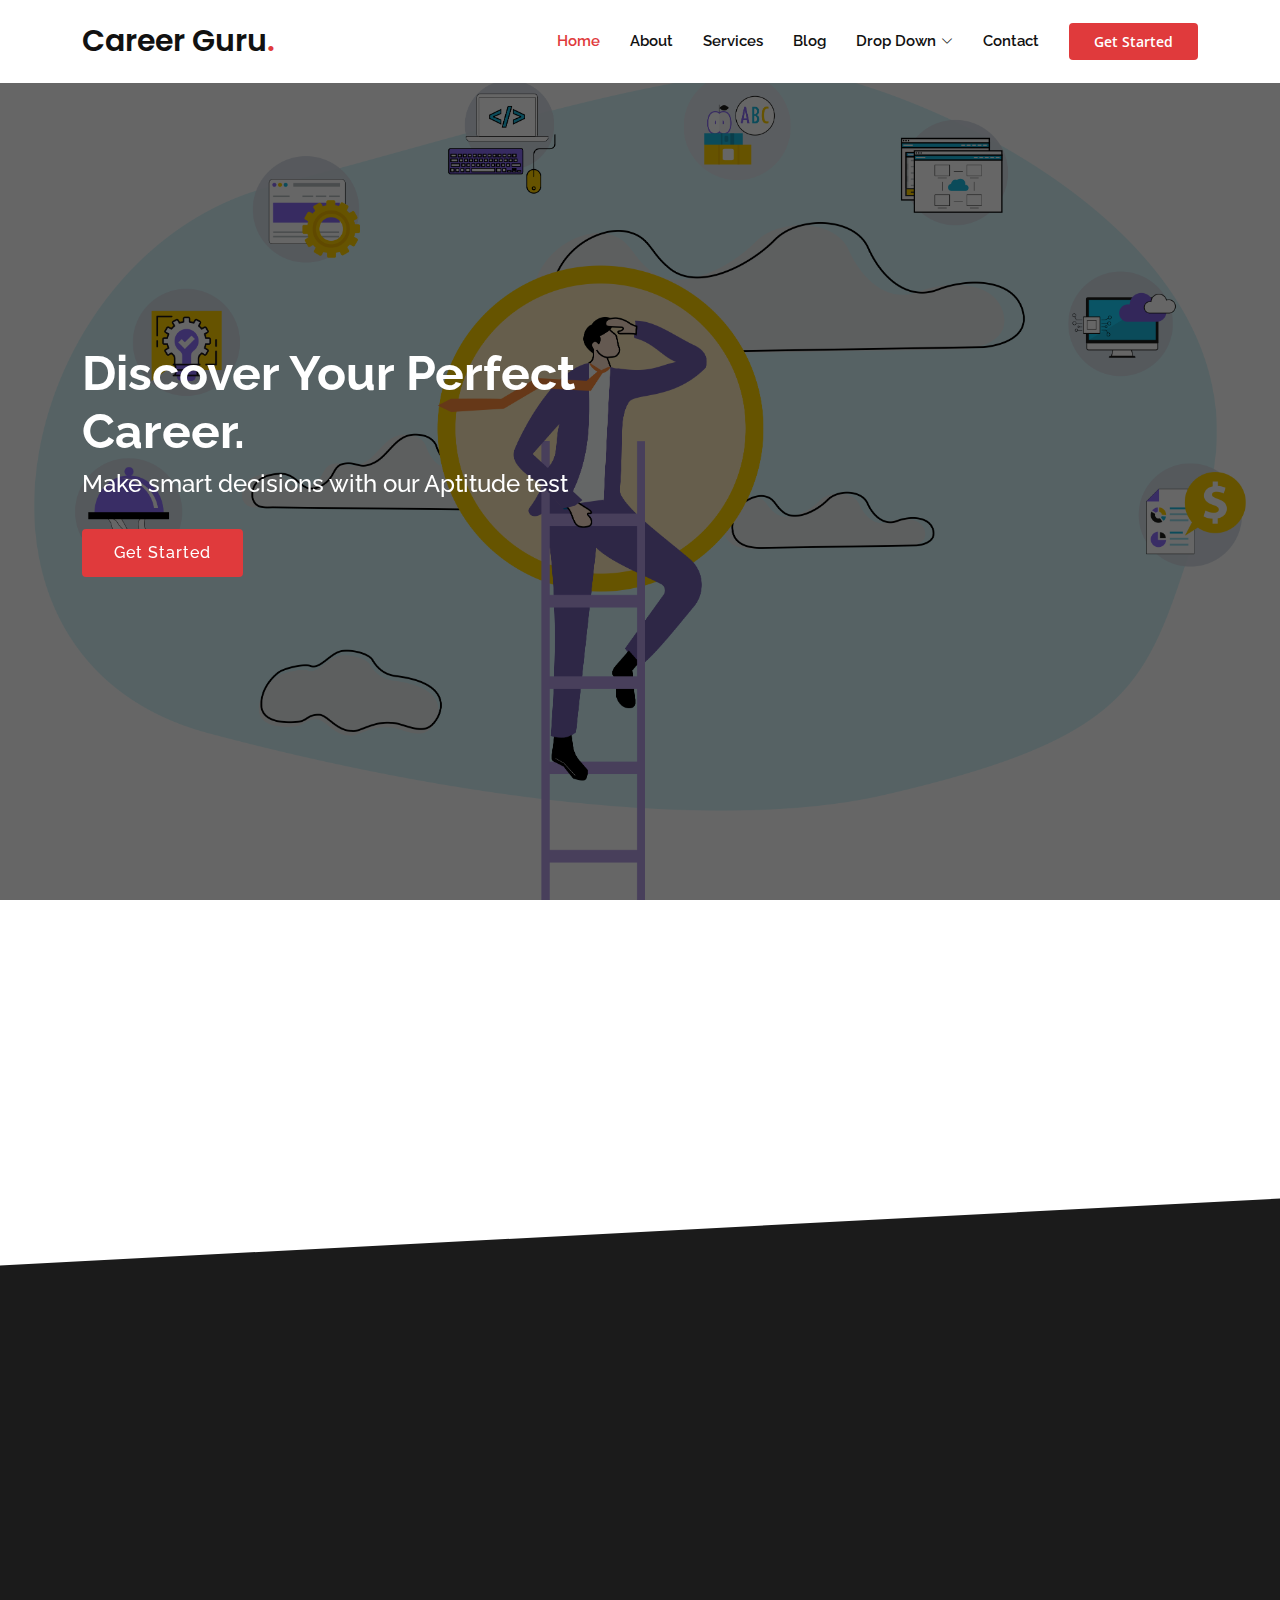
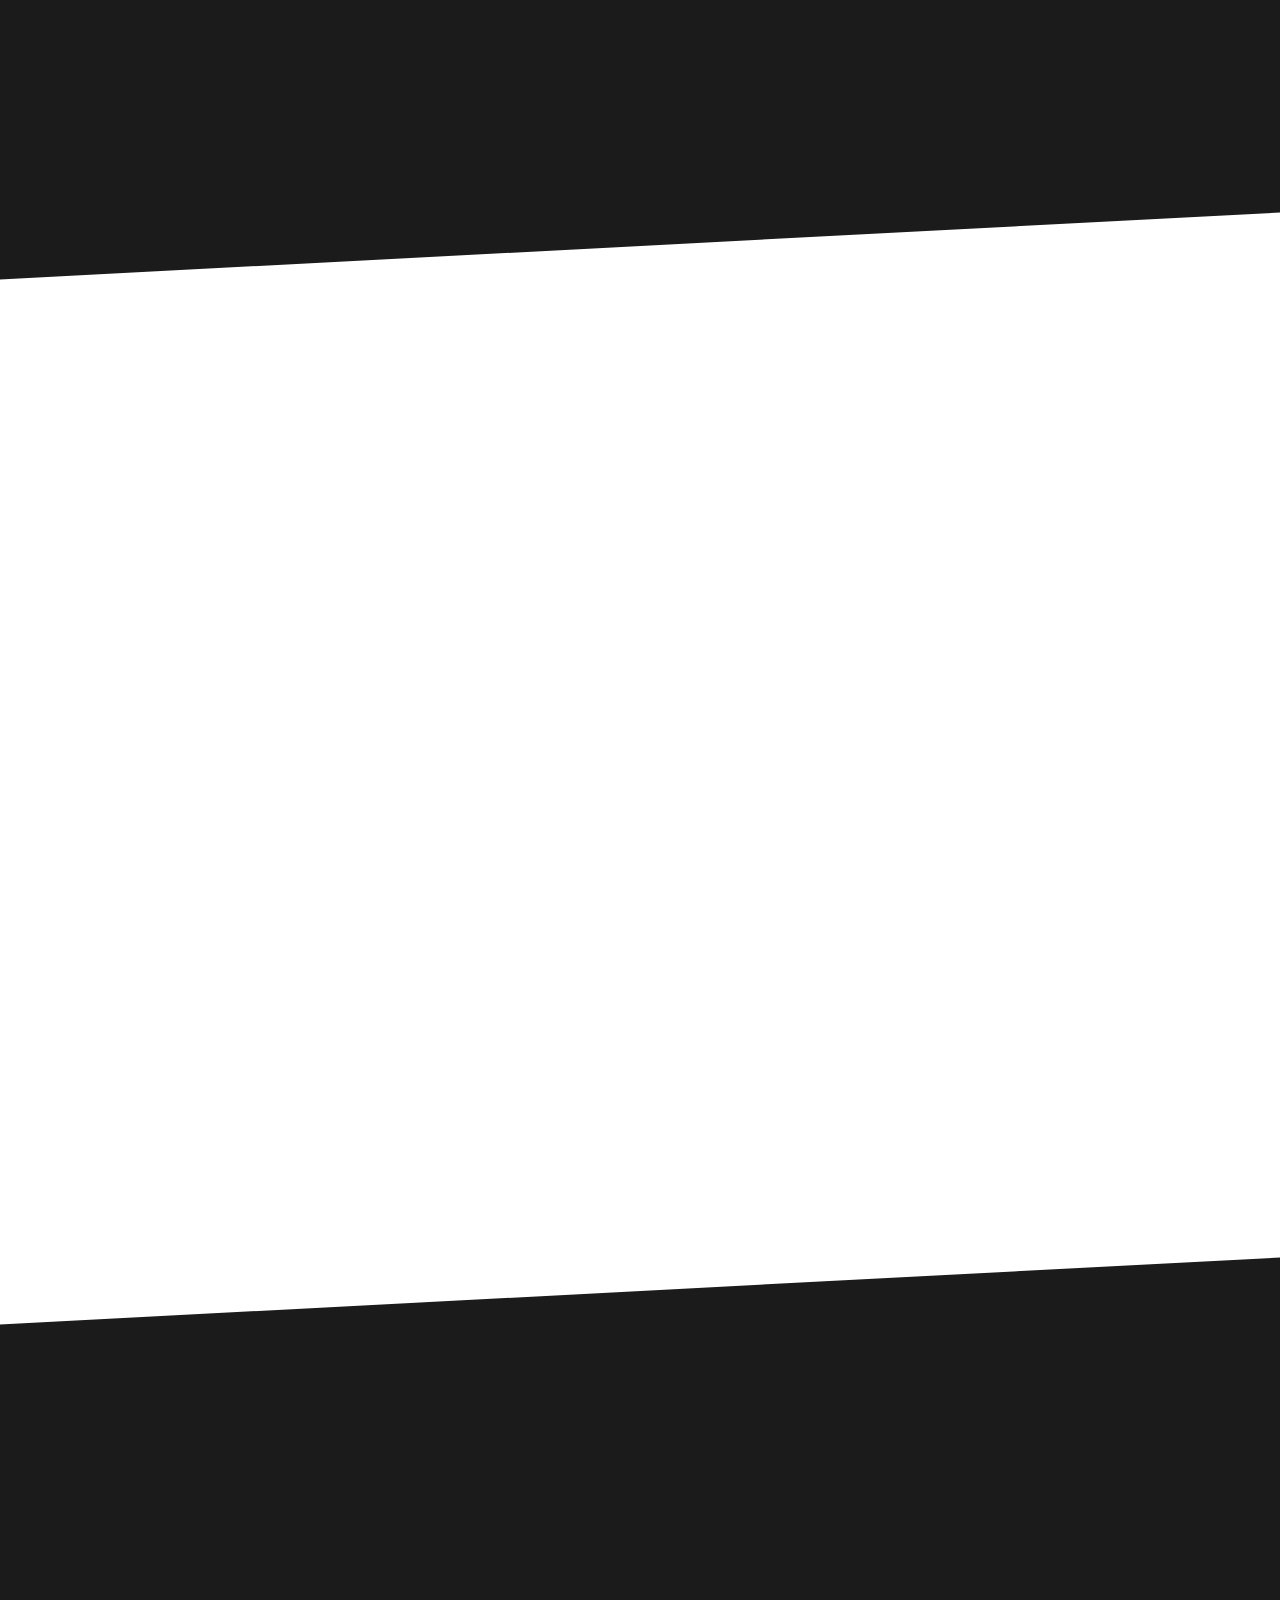
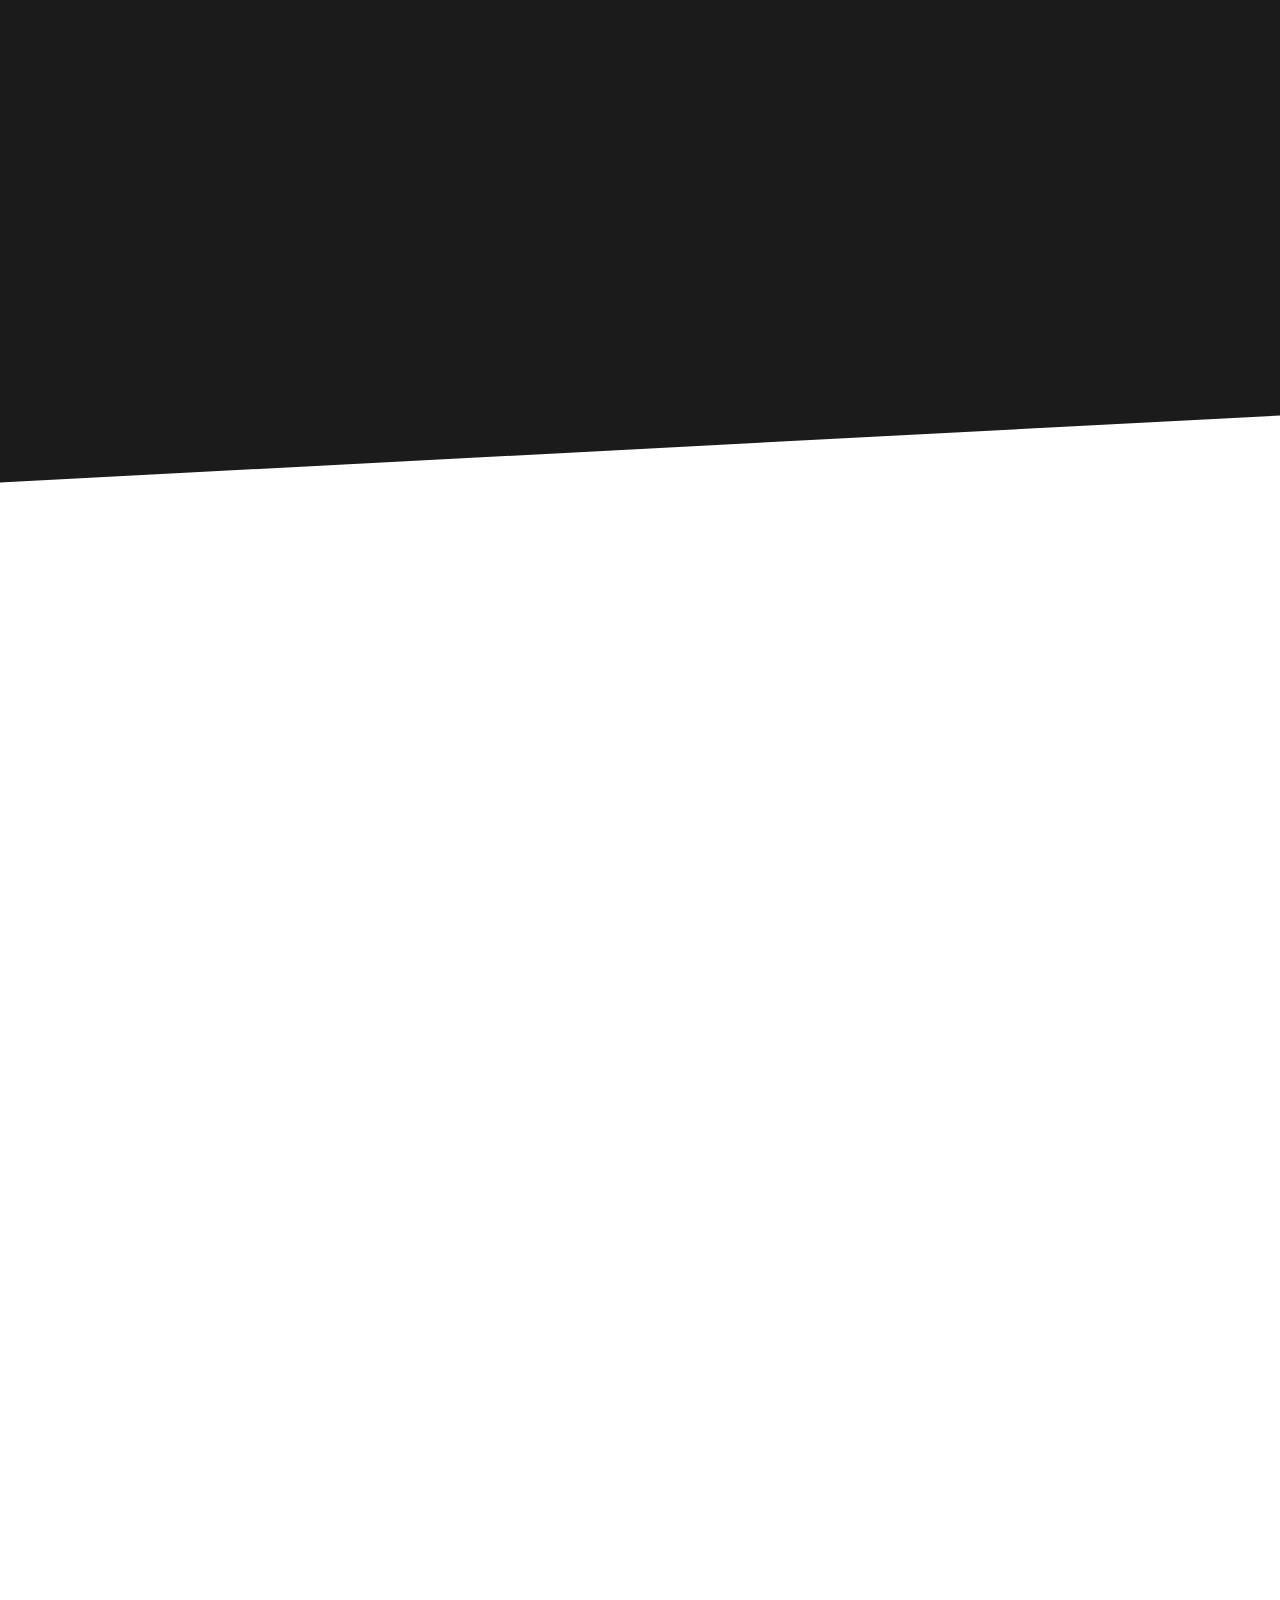
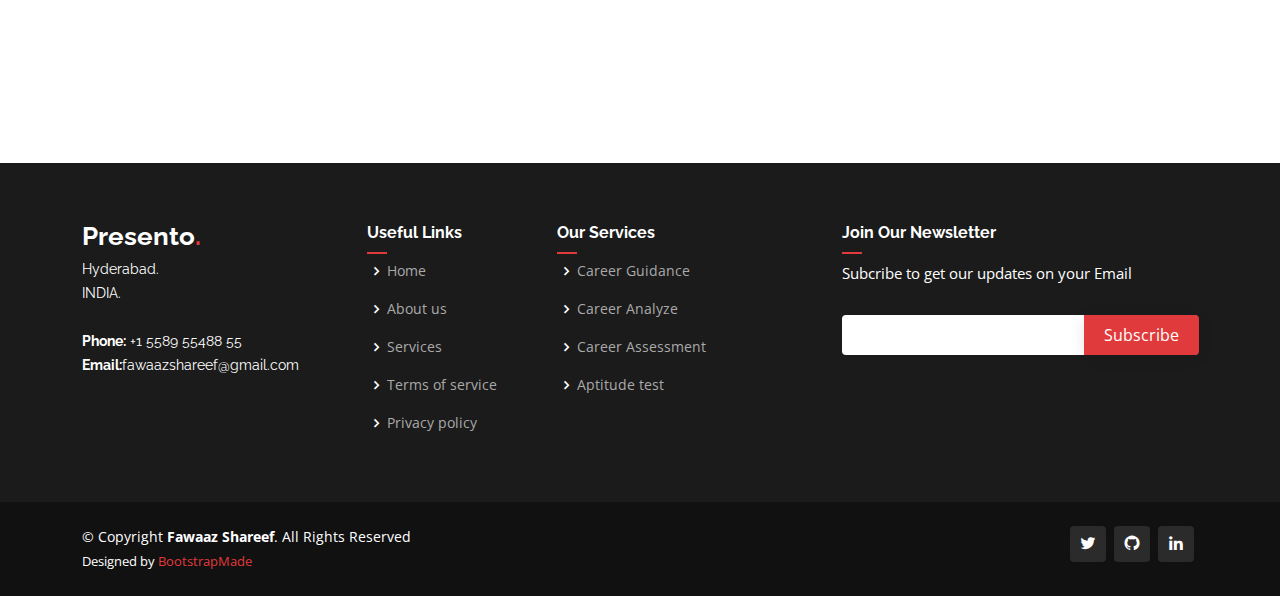
==== index.html @ 798ed916 "ADSAD" ====
<!DOCTYPE html>
<html lang="en">
  <head>
    <meta charset="utf-8" />
    <meta content="width=device-width, initial-scale=1.0" name="viewport" />

    <title>Career Guidance - Fawaaz</title>
    <meta content="" name="description" />
    <meta content="" name="keywords" />

    <!-- Favicons -->
    <link href="assets/img/favicon.png" rel="icon" />
    <link href="assets/img/apple-touch-icon.png" rel="apple-touch-icon" />

    <!-- Google Fonts -->
    <link
      href="https://fonts.googleapis.com/css?family=Open+Sans:300,300i,400,400i,600,600i,700,700i|Raleway:300,300i,400,400i,500,500i,600,600i,700,700i|Poppins:300,300i,400,400i,500,500i,600,600i,700,700i"
      rel="stylesheet"
    />

    <!-- Vendor CSS Files -->
    <link href="assets/vendor/aos/aos.css" rel="stylesheet" />
    <link
      href="assets/vendor/bootstrap/css/bootstrap.min.css"
      rel="stylesheet"
    />
    <link
      href="assets/vendor/bootstrap-icons/bootstrap-icons.css"
      rel="stylesheet"
    />
    <link href="assets/vendor/boxicons/css/boxicons.min.css" rel="stylesheet" />
    <link
      href="assets/vendor/glightbox/css/glightbox.min.css"
      rel="stylesheet"
    />
    <link href="assets/vendor/remixicon/remixicon.css" rel="stylesheet" />
    <link href="assets/vendor/swiper/swiper-bundle.min.css" rel="stylesheet" />

    <!-- Template Main CSS File -->
    <link href="assets/css/style.css" rel="stylesheet" />

    <!-- =======================================================
  * Template Name: Presento
  * Updated: Mar 10 2023 with Bootstrap v5.2.3
  * Template URL: https://bootstrapmade.com/presento-bootstrap-corporate-template/
  * Author: BootstrapMade.com
  * License: https://bootstrapmade.com/license/
  ======================================================== -->
  </head>

  <body>
    <!-- ======= Header ======= -->
    <header id="header" class="fixed-top d-flex align-items-center">
      <div class="container d-flex align-items-center">
        <h1 class="logo me-auto">
          <a href="index.html">Career Guru<span>.</span></a>
        </h1>
        <!-- Uncomment below if you prefer to use an image logo -->
        <!-- <a href="index.html" class="logo me-auto"><img src="assets/img/logo.png" alt=""></a> -->

        <nav id="navbar" class="navbar order-last order-lg-0">
          <ul>
            <li><a class="nav-link scrollto active" href="#hero">Home</a></li>
            <li><a class="nav-link scrollto" href="#about">About</a></li>
            <li><a class="nav-link scrollto" href="#services">Services</a></li>
            <li><a href="blog.html">Blog</a></li>
            <li class="dropdown">
              <a href="#"
                ><span>Drop Down</span> <i class="bi bi-chevron-down"></i
              ></a>
              <ul>
                <li><a href="#">Drop Down 1</a></li>
                <li class="dropdown">
                  <a href="#"
                    ><span>Deep Drop Down</span>
                    <i class="bi bi-chevron-right"></i
                  ></a>
                  <ul>
                    <li><a href="#">Deep Drop Down 1</a></li>
                    <li><a href="#">Deep Drop Down 2</a></li>
                    <li><a href="#">Deep Drop Down 3</a></li>
                    <li><a href="#">Deep Drop Down 4</a></li>
                    <li><a href="#">Deep Drop Down 5</a></li>
                  </ul>
                </li>
                <li><a href="#">Drop Down 2</a></li>
                <li><a href="#">Drop Down 3</a></li>
                <li><a href="#">Drop Down 4</a></li>
              </ul>
            </li>
            <li><a class="nav-link scrollto" href="#contact">Contact</a></li>
          </ul>
          <i class="bi bi-list mobile-nav-toggle"></i>
        </nav>
        <!-- .navbar -->

        <a href="#about" class="get-started-btn scrollto">Get Started</a>
      </div>
    </header>
    <!-- End Header -->

    <!-- ======= Hero Section ======= -->
    <section id="hero" class="d-flex align-items-center">
      <div class="container" data-aos="zoom-out" data-aos-delay="100">
        <div class="row">
          <div class="col-xl-6">
            <h1>Discover Your Perfect Career.</h1>
            <h2>Make smart decisions with our Aptitude test</h2>

            <a href="#about" class="btn-get-started scrollto">Get Started</a>
          </div>
        </div>
      </div>
    </section>
    <!-- End Hero -->

    <main id="main">
      <!-- ======= Clients Section ======= -->
      <section id="clients" class="clients">
        <div class="container" data-aos="zoom-in">
          <div class="clients-slider swiper">
            <div class="swiper-wrapper align-items-center">
              <div class="swiper-slide">
                <img
                  src="assets/img/clients/client-1.png"
                  class="img-fluid"
                  alt=""
                />
              </div>
              <div class="swiper-slide">
                <img
                  src="assets/img/clients/client-2.png"
                  class="img-fluid"
                  alt=""
                />
              </div>
              <div class="swiper-slide">
                <img
                  src="assets/img/clients/client-3.png"
                  class="img-fluid"
                  alt=""
                />
              </div>
              <div class="swiper-slide">
                <img
                  src="assets/img/clients/client-4.png"
                  class="img-fluid"
                  alt=""
                />
              </div>
              <div class="swiper-slide">
                <img
                  src="assets/img/clients/client-5.png"
                  class="img-fluid"
                  alt=""
                />
              </div>
              <div class="swiper-slide">
                <img
                  src="assets/img/clients/client-6.png"
                  class="img-fluid"
                  alt=""
                />
              </div>
              <div class="swiper-slide">
                <img
                  src="assets/img/clients/client-7.png"
                  class="img-fluid"
                  alt=""
                />
              </div>
              <div class="swiper-slide">
                <img
                  src="assets/img/clients/client-8.png"
                  class="img-fluid"
                  alt=""
                />
              </div>
            </div>
            <div class="swiper-pagination"></div>
          </div>
        </div>
      </section>
      <!-- End Clients Section -->

      <!-- ======= About Section ======= -->
      <section id="about" class="about section-bg">
        <div class="container" data-aos="fade-up">
          <div class="row no-gutters">
            <div class="content col-xl-5 d-flex align-items-stretch">
              <div class="content">
                <h3>What Is Career Guidance?</h3>
                <p>
                  Career Guidance takes the benefits of career assessments and
                  career counselling to the next level. It is the process where
                  a career guide helps you on your path to career success. Being
                  successful in a career takes extensive efforts,your career
                  development efforts can find the right direction, Such
                  extensive support can definitely help you go a long way in
                  your career!
                </p>
                <a href="#" class="about-btn"
                  ><span>About us</span> <i class="bx bx-chevron-right"></i
                ></a>
              </div>
            </div>
            <div class="col-xl-7 d-flex align-items-stretch">
              <div class="icon-boxes d-flex flex-column justify-content-center">
                <div class="row">
                  <div
                    class="col-md-6 icon-box"
                    data-aos="fade-up"
                    data-aos-delay="100"
                  >
                    <i class="bx bx-notepad"></i>
                    <h4>Aptitude Test</h4>
                    <p>
                      Enable students to identify their best-fit career with our
                      world-class career assessment and personalised guidance
                    </p>
                  </div>
                  <div
                    class="col-md-6 icon-box"
                    data-aos="fade-up"
                    data-aos-delay="200"
                  >
                    <i class="bx bxs-school"></i>
                    <h4>Dream college</h4>
                    <p>
                      Pave student’s way to their dream college with our
                      end-to-end college application guidance, scholarship drive
                      and corporate internship program.
                    </p>
                  </div>
                  <div
                    class="col-md-6 icon-box"
                    data-aos="fade-up"
                    data-aos-delay="300"
                  >
                    <i class="bx bx-rocket"></i>
                    <h4>Revolutionary</h4>
                    <p>
                      assessment platform and technology driven career guidance
                      solutions for educators to boost their career guidance &
                      counselling practice
                    </p>
                  </div>
                  <div
                    class="col-md-6 icon-box"
                    data-aos="fade-up"
                    data-aos-delay="400"
                  >
                    <i class="bx bx-map-alt"></i>
                    <h4>Road map</h4>
                    <p>
                      Enable schools in creating a career guidance ecosystem in
                      sync with the vision of New Education Policy
                    </p>
                  </div>
                </div>
              </div>
              <!-- End .content-->
            </div>
          </div>
        </div>
      </section>
      <!-- End About Section -->

      <!-- ======= Counts Section ======= -->
      <section id="counts" class="counts">
        <div class="container" data-aos="fade-up">
          <div class="row">
            <div class="col-lg-3 col-md-6">
              <div class="count-box">
                <i class="bi bi-emoji-smile"></i>
                <span
                  data-purecounter-start="0"
                  data-purecounter-end="2300"
                  data-purecounter-duration="10"
                  class="purecounter"
                ></span>
                <p>Students Impacted</p>
              </div>
            </div>

            <div class="col-lg-3 col-md-6 mt-5 mt-md-0">
              <div class="count-box">
                <i class='bx bxs-user-check'></i>
                <span
                  data-purecounter-start="0"
                  data-purecounter-end="400"
                  data-purecounter-duration="1"
                  class="purecounter"
                ></span>
                <p>Students Certified</p>
              </div>
            </div>

            <div class="col-lg-3 col-md-6 mt-5 mt-lg-0">
              <div class="count-box">
                <i class="bx bxs-school"></i>
                <span
                  data-purecounter-start="0"
                  data-purecounter-end="34"
                  data-purecounter-duration="1"
                  class="purecounter"
                ></span>
                <p>Partner Schools</p>
              </div>
            </div>

            <div class="col-lg-3 col-md-6 mt-5 mt-lg-0">
              <div class="count-box">
                <i class='bx bxs-graduation' ></i>
                <span
                  data-purecounter-start="0"
                  data-purecounter-end="28"
                  data-purecounter-duration="1"
                  class="purecounter"
                ></span>
                <p>University Partners</p>
              </div>
            </div>
          </div>
        </div>
      </section>
      <!-- End Counts Section -->

      <!-- ======= Tabs Section ======= -->
      <section id="tabs" class="tabs">
        <div class="container" data-aos="fade-up">
          <ul class="nav nav-tabs row d-flex">
            <li class="nav-item col-3">
              <a
                class="nav-link active show"
                data-bs-toggle="tab"
                data-bs-target="#tab-1"
              >
              <i class='bx bx-spreadsheet'></i>
                <h4 class="d-none d-lg-block">Advanced Assessment & Best-Fit Matches</h4>
              </a>
            </li>
            <li class="nav-item col-3">
              <a class="nav-link" data-bs-toggle="tab" data-bs-target="#tab-2">
                <i class='bx bx-support' ></i>
                <h4 class="d-none d-lg-block">Extensive Support & Resources</h4>
              </a>
            </li>
            <li class="nav-item col-3">
              <a class="nav-link" data-bs-toggle="tab" data-bs-target="#tab-3">
                <i class='bx bx-expand' ></i>
                <h4 class="d-none d-lg-block">Personalised Guidance from Experts</h4>
              </a>
            </li>
            <li class="nav-item col-3">
              <a class="nav-link" data-bs-toggle="tab" data-bs-target="#tab-4">
                <i class='bx bx-sitemap' ></i>
                <h4 class="d-none d-lg-block">Career Roadmap Planner</h4>
              </a>
            </li>
          </ul>

          <div class="tab-content">
            <div class="tab-pane active show" id="tab-1">
              <div class="row">
                <div
                  class="col-lg-6 order-2 order-lg-1 mt-3 mt-lg-0"
                  data-aos="fade-up"
                  data-aos-delay="100"
                >
                  <h3>
                    Career assessment: Orientation Style,
                     Interest, Personality, Aptitude.
                  
                    Get your best-fit career recommendations based <br>
                     on 56 evaluation parameters
                    </h3>
                </div>
                <div
                  class="col-lg-6 order-1 order-lg-2 text-center"
                  data-aos="fade-up"
                  data-aos-delay="200"
                >
                  <img src="assets/img/tabs-1.jpg" alt="" class="img-fluid" />
                </div>
              </div>
            </div>
            <div class="tab-pane" id="tab-2">
              <div class="row">
                <div class="col-lg-6 order-2 order-lg-1 mt-3 mt-lg-0">
                  <h3>
                    Exhaustive career library with details like work description, career path, colleges and pros & cons

                    Expert-written articles, webinars and vlogs on all things career - trends, inspiration and guidance
                    
                    Career e-guides, entrance exam calendars, resume preparation and regular updates
                  </h3>
                </div>
                <div class="col-lg-6 order-1 order-lg-2 text-center">
                  <img src="assets/img/tabs-2.jpg" alt="" class="img-fluid" />
                </div>
              </div>
            </div>
            <div class="tab-pane" id="tab-3">
              <div class="row">
                <div class="col-lg-6 order-2 order-lg-1 mt-3 mt-lg-0">
                  <h3>
                  Plan your career, stream subject combinations, course, college and more through expert guidance
                  All our career coaches are International Certified Career Coaches who have mentored over 2.5 million student
                  Make the right choice with personalised career counselling and all-round support for all your queries
                  </h3>
                  
                </div>
                <div class="col-lg-6 order-1 order-lg-2 text-center">
                  <img src="assets/img/tabs-3.jpg" alt="" class="img-fluid" />
                </div>
              </div>
            </div>
            <div class="tab-pane" id="tab-4">
              <div class="row">
                <div class="col-lg-6 order-2 order-lg-1 mt-3 mt-lg-0">
                  <h3>
                    Compare and shortlist from thousands of colleges for your target and back-up careers
                    Learn about scholarships and entrance exams for colleges and get real time alerts
                    Plan a comprehensive roadmap to your dream career with guidance from our career coaches
                  </h3>
                </div>
                <div class="col-lg-6 order-1 order-lg-2 text-center">
                  <img src="assets/img/tabs-4.jpg" alt="" class="img-fluid" />
                </div>
              </div>
            </div>
          </div>
        </div>
      </section>
      <!-- End Tabs Section -->

      <!-- ======= Services Section ======= -->
      <section id="services" class="services section-bg">
        <div class="container" data-aos="fade-up">
          <div class="section-title">
            <h2>Services</h2>
            <p>
                Personalised Expert Services & support for all students in Career Guidance process
            </p>
          </div>

          <div class="row">
            <div class="col-md-6">
              <div class="icon-box" data-aos="fade-up" data-aos-delay="100">
                <i class="bi bi-briefcase"></i>
                <h4><a href="#">Career Guru</a></h4>
                <p>
                  Career Guru is the most-advanced website for online career assessment, career guidance India, designed for school students and graduates.
                   Get your career into safe hands with Career Guru, today!
                </p>
              </div>
            </div>
            <div class="col-md-6 mt-4 mt-md-0">
              <div class="icon-box" data-aos="fade-up" data-aos-delay="200">
                <i class='bx bx-analyse' ></i>
                <h4><a href="#">Career Analyze</a></h4>
                <p>
                  The Career Test is a questionnaire that matches your interests, 
                  ambitions, background, personality, and workplace preferences with probable occupations.
              </div>
            </div>
            <div class="col-md-6 mt-4 mt-md-0">
              <div class="icon-box" data-aos="fade-up" data-aos-delay="300">
                <i class='bx bx-line-chart' ></i>
                <h4><a href="#">Career Guidance</a></h4>
                <p>
                  Career Guidance is the process of giving advice, support for selecting the right stream after class 10th, and the right career after 12th and graduation.
                   Career confusion and indecision can affect you at any stage of your career, 
                   thus it is important to get the right support to resolve it and plan ahead. 
                </p>
              </div>
            </div>
            <div class="col-md-6 mt-4 mt-md-0">
              <div class="icon-box" data-aos="fade-up" data-aos-delay="400">
                <i class='bx bx-pie-chart-alt-2'></i>
                <h4><a href="#">Career Assessments</a></h4>
                <p>
                  A Career Assessment is a test designed to understand where your unique set of strengths, 
                 aptitudes and skills lie, in order to recommend the right careers for you.
                </p>
              </div>
            </div>
            <div class="col-md-6 mt-4 mt-md-0">
              </div>
            </div>
            <div class="col-md-6 mt-4 mt-md-0">
              </div>
            </div>
          </div>
        </div>
      </section>
      <!-- End Services Section -->

      <!-- ======= Testimonials Section ======= -->
      <section id="testimonials" class="testimonials">
        <div class="container" data-aos="fade-up">
          <div class="section-title">
            <h2>Success Stories</h2>
          </div>

          <div
            class="testimonials-slider swiper"
            data-aos="fade-up"
            data-aos-delay="100"
          >
            <div class="swiper-wrapper">
              <div class="swiper-slide">
                <div class="testimonial-wrap">
                  <div class="testimonial-item">
                    <img
                      src="assets/img/testimonials/testimonials-1.jpg"
                      class="testimonial-img"
                      alt=""
                    />
                    <h3>Rahul</h3>
                    <h4>Student</h4>
                    <p>
                      <i class="bx bxs-quote-alt-left quote-icon-left"></i>
                      All the things the assessment told me
                       about myself and my interests were so true.
                      <i class="bx bxs-quote-alt-right quote-icon-right"></i>
                    </p>
                  </div>
                </div>
              </div>
              <!-- End testimonial item -->

              <div class="swiper-slide">
                <div class="testimonial-wrap">
                  <div class="testimonial-item">
                    <img
                      src="assets/img/testimonials/testimonials-2.jpg"
                      class="testimonial-img"
                      alt=""
                    />
                    <h3>Sara </h3>
                    <h4>Designer</h4>
                    <p>
                      <i class="bx bxs-quote-alt-left quote-icon-left"></i>
                       Career Guru provided a mentored framework for my son's
                       ambitions to achieve and succeed.
                      <i class="bx bxs-quote-alt-right quote-icon-right"></i>
                    </p>
                  </div>
                </div>
              </div>
              <!-- End testimonial item -->

              <div class="swiper-slide">
                <div class="testimonial-wrap">
                  <div class="testimonial-item">
                    <img
                      src="assets/img/testimonials/testimonials-3.jpg"
                      class="testimonial-img"
                      alt=""
                    />
                    <h3>Anita</h3>
                    <h4>Store Owner</h4>
                    <p>
                      <i class="bx bxs-quote-alt-left quote-icon-left"></i>
                      Signing up for Career Guru, and meeting and interacting with 
                      their experienced team was one of the decisions I made.
                      <i class="bx bxs-quote-alt-right quote-icon-right"></i>
                    </p>
                  </div>
                </div>
              </div>
              <!-- End testimonial item -->

              <div class="swiper-slide">
                <div class="testimonial-wrap">
                  <div class="testimonial-item">
                    <img
                      src="assets/img/testimonials/testimonials-4.jpg"
                      class="testimonial-img"
                      alt=""
                    />
                    <h3>Aryan</h3>
                    <h4>Freelancer</h4>
                    <p>
                      <i class="bx bxs-quote-alt-left quote-icon-left"></i>
                      All the things the assessment told me about myself
                       and my interests were so true
                      <i class="bx bxs-quote-alt-right quote-icon-right"></i>
                    </p>
                  </div>
                </div>
              </div>
              <!-- End testimonial item -->

              <div class="swiper-slide">
                <div class="testimonial-wrap">
                  <div class="testimonial-item">
                    <img
                      src="assets/img/testimonials/testimonials-5.jpg"
                      class="testimonial-img"
                      alt=""
                    />
                    <h3>John Larson</h3>
                    <h4>Entrepreneur</h4>
                    <p>
                      <i class="bx bxs-quote-alt-left quote-icon-left"></i>
                      John overcame her inhibitions and biases to
                       choose the stream best aligned to his career goals.
                      <i class="bx bxs-quote-alt-right quote-icon-right"></i>
                    </p>
                  </div>
                </div>
              </div>
              <!-- End testimonial item -->
            </div>
            <div class="swiper-pagination"></div>
          </div>
        </div>
      </section>
      <!-- End Testimonials Section -->

      <!-- ======= Contact Section ======= -->
      <section id="contact" class="contact">
        <div class="container" data-aos="fade-up">
          <div class="section-title">
            <h2>Contact us
            </h2>
            <p>
            </p>
          </div>

          <div class="row" data-aos="fade-up" data-aos-delay="100">
            <div class="col-lg-6">
              <div class="row">
                <div class="col-md-12">
                  <div class="info-box">
                    <i class="bx bx-map"></i>
                    <h3>Our Address</h3>
                    <p>Hyderabad, India</p>
                  </div>
                </div>
                <div class="col-md-6">
                  <div class="info-box mt-4">
                    <i class="bx bx-envelope"></i>
                    <h3>Email Us</h3>
                    <p>fawaazshareef@gmail.com</p>
                  </div>
                </div>
                <div class="col-md-6">
                  <div class="info-box mt-4">
                    <i class="bx bx-phone-call"></i>
                    <h3>Call Us</h3>
                    <p>+1 5589 55488 55<br />+1 6678 254445 41</p>
                  </div>
                </div>
              </div>
            </div>

            <div class="col-lg-6">
              <form
                action="forms/contact.php"
                method="post"
                role="form"
                class="php-email-form"
              >
                <div class="row">
                  <div class="col form-group">
                    <input
                      type="text"
                      name="name"
                      class="form-control"
                      id="name"
                      placeholder="Your Name"
                      required
                    />
                  </div>
                  <div class="col form-group">
                    <input
                      type="email"
                      class="form-control"
                      name="email"
                      id="email"
                      placeholder="Your Email"
                      required
                    />
                  </div>
                </div>
                <div class="form-group">
                  <input
                    type="text"
                    class="form-control"
                    name="subject"
                    id="subject"
                    placeholder="Subject"
                    required
                  />
                </div>
                <div class="form-group">
                  <textarea
                    class="form-control"
                    name="message"
                    rows="5"
                    placeholder="Message"
                    required
                  ></textarea>
                </div>
                <div class="my-3">
                  <div class="loading">Loading</div>
                  <div class="error-message"></div>
                  <div class="sent-message">
                    Your message has been sent. Thank you!
                  </div>
                </div>
                <div class="text-center">
                  <button type="submit">Send Message</button>
                </div>
              </form>
            </div>
          </div>
        </div>
      </section>
      <!-- End Contact Section -->
    </main>
    <!-- End #main -->

    <!-- ======= Footer ======= -->
    <footer id="footer">
      <div class="footer-top">
        <div class="container">
          <div class="row">
            <div class="col-lg-3 col-md-6 footer-contact">
              <h3>Presento<span>.</span></h3>
              <p>
                Hyderabad.<br />
                INDIA.<br /><br />
                <strong>Phone:</strong> +1 5589 55488 55<br />
                <strong>Email:</strong>fawaazshareef@gmail.com<br />
              </p>
            </div>

            <div class="col-lg-2 col-md-6 footer-links">
              <h4>Useful Links</h4>
              <ul>
                <li>
                  <i class="bx bx-chevron-right"></i> <a href="#">Home</a>
                </li>
                <li>
                  <i class="bx bx-chevron-right"></i> <a href="#">About us</a>
                </li>
                <li>
                  <i class="bx bx-chevron-right"></i> <a href="#">Services</a>
                </li>
                <li>
                  <i class="bx bx-chevron-right"></i>
                  <a href="#">Terms of service</a>
                </li>
                <li>
                  <i class="bx bx-chevron-right"></i>
                  <a href="#">Privacy policy</a>
                </li>
              </ul>
            </div>

            <div class="col-lg-3 col-md-6 footer-links">
              <h4>Our Services</h4>
              <ul>
                <li>
                  <i class="bx bx-chevron-right"></i> <a href="#">Career Guidance</a>
                </li>
                <li>
                  <i class="bx bx-chevron-right"></i>
                  <a href="#">Career Analyze</a>
                </li>
                <li>
                  <i class="bx bx-chevron-right"></i>
                  <a href="#">Career Assessment</a>
                </li>
                <li>
                  <i class="bx bx-chevron-right"></i>
                  <a href="#">Aptitude test</a>
                </li>
              </ul>
            </div>

            <div class="col-lg-4 col-md-6 footer-newsletter">
              <h4>Join Our Newsletter</h4>
              <p>
               Subcribe to get our updates on your Email
              </p>
              <form action="" method="post">
                <input type="email" name="email" /><input
                  type="submit"
                  value="Subscribe"
                />
              </form>
            </div>
          </div>
        </div>
      </div>

      <div class="container d-md-flex py-4">
        <div class="me-md-auto text-center text-md-start">
          <div class="copyright">
            &copy; Copyright <strong><span>Fawaaz Shareef</span></strong
            >. All Rights Reserved
          </div>
          <div class="credits">
            <!-- All the links in the footer should remain intact. -->
            <!-- You can delete the links only if you purchased the pro version. -->
            <!-- Licensing information: https://bootstrapmade.com/license/ -->
            <!-- Purchase the pro version with working PHP/AJAX contact form: https://bootstrapmade.com/presento-bootstrap-corporate-template/ -->
            Designed by <a href="https://bootstrapmade.com/">BootstrapMade</a>
          </div>
        </div>
        <div class="social-links text-center text-md-end pt-3 pt-md-0">
          <a href="https://twitter.com/Fawaaz_shareef7" class="twitter"><i class="bx bxl-twitter"></i></a>
          <a href="https://github.com/Fawaaz7" class=""><i class="bx bxl-github"></i></a>
          <a href="https://www.linkedin.com/in/fawaaz-shareef-8097831bb/" class="linkedin"><i class="bx bxl-linkedin"></i></a>
        </div>
      </div>
    </footer>
    <!-- End Footer -->

    <a
      href="#"
      class="back-to-top d-flex align-items-center justify-content-center"
      ><i class="bi bi-arrow-up-short"></i
    ></a>

    <!-- Vendor JS Files -->
    <script src="assets/vendor/purecounter/purecounter_vanilla.js"></script>
    <script src="assets/vendor/aos/aos.js"></script>
    <script src="assets/vendor/bootstrap/js/bootstrap.bundle.min.js"></script>
    <script src="assets/vendor/glightbox/js/glightbox.min.js"></script>
    <script src="assets/vendor/isotope-layout/isotope.pkgd.min.js"></script>
    <script src="assets/vendor/swiper/swiper-bundle.min.js"></script>
    <script src="assets/vendor/php-email-form/validate.js"></script>

    <!-- Template Main JS File -->
    <script src="assets/js/main.js"></script>
  </body>
</html>
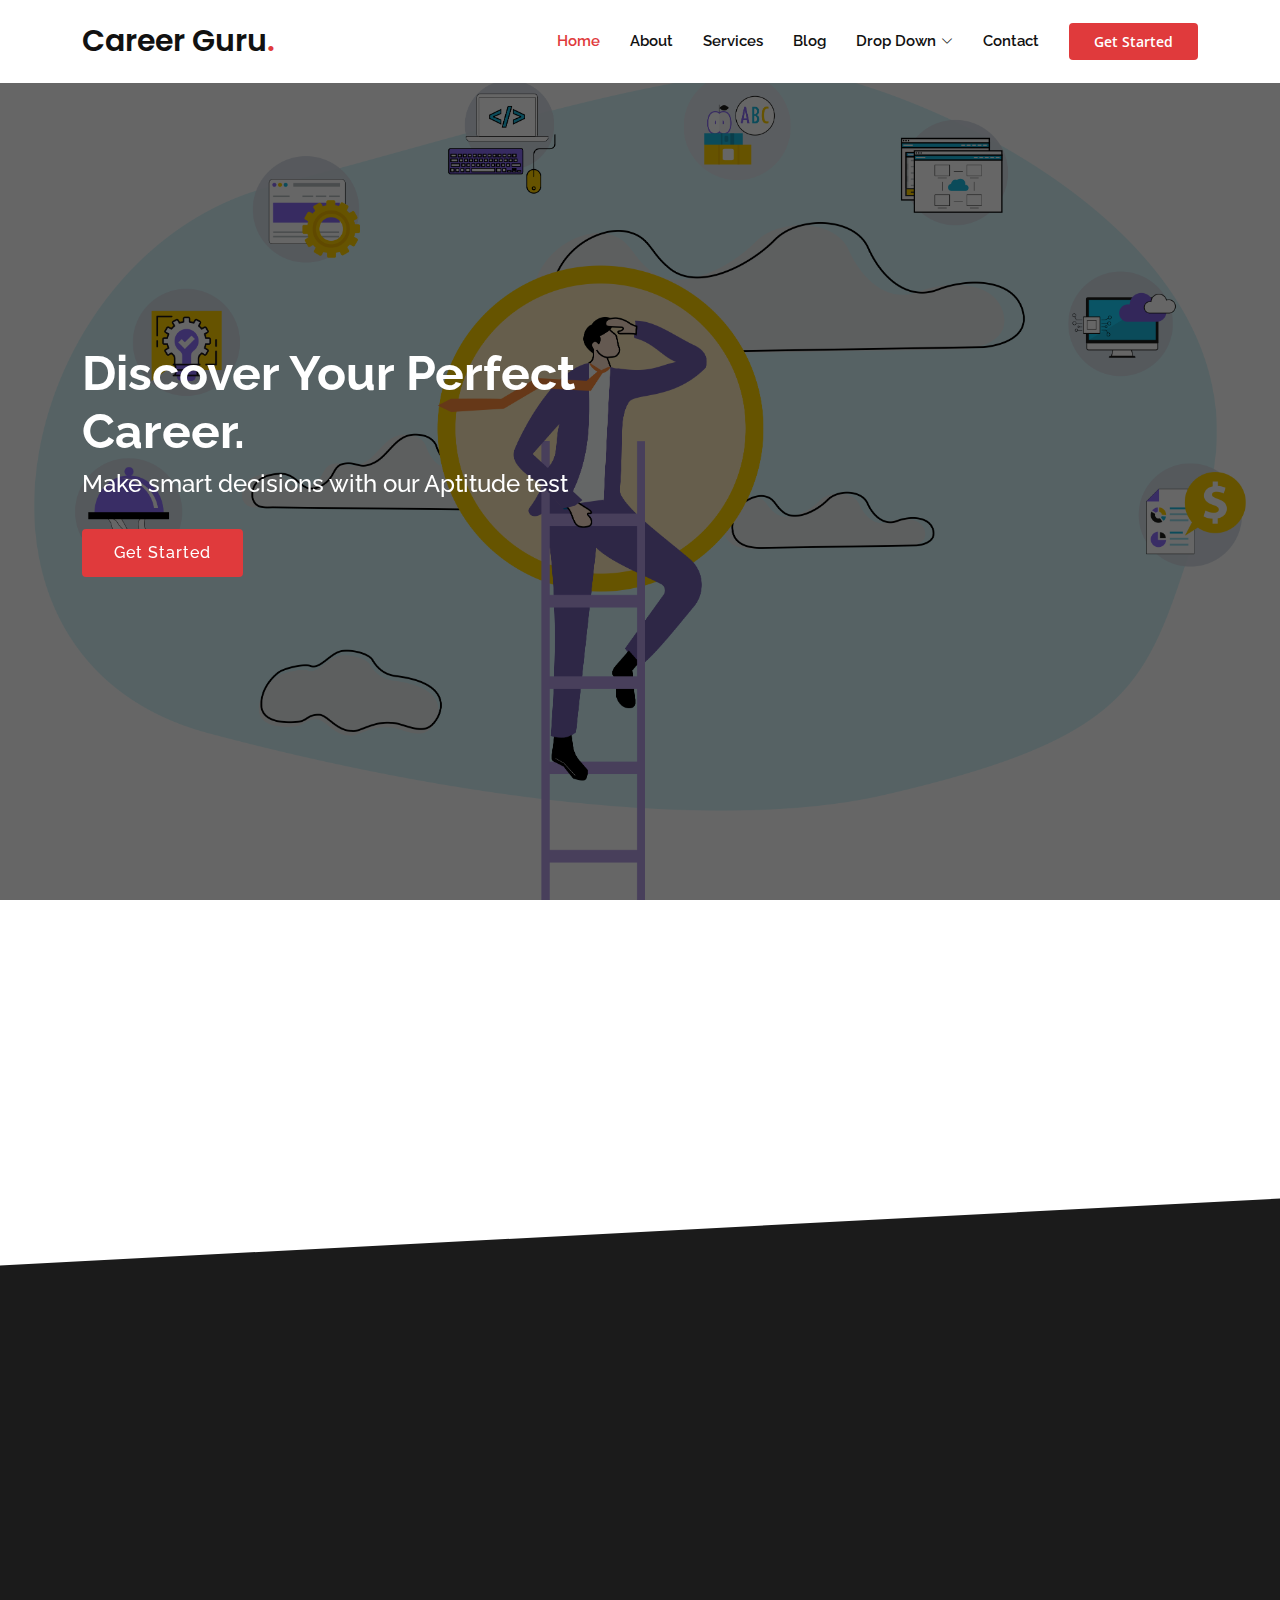
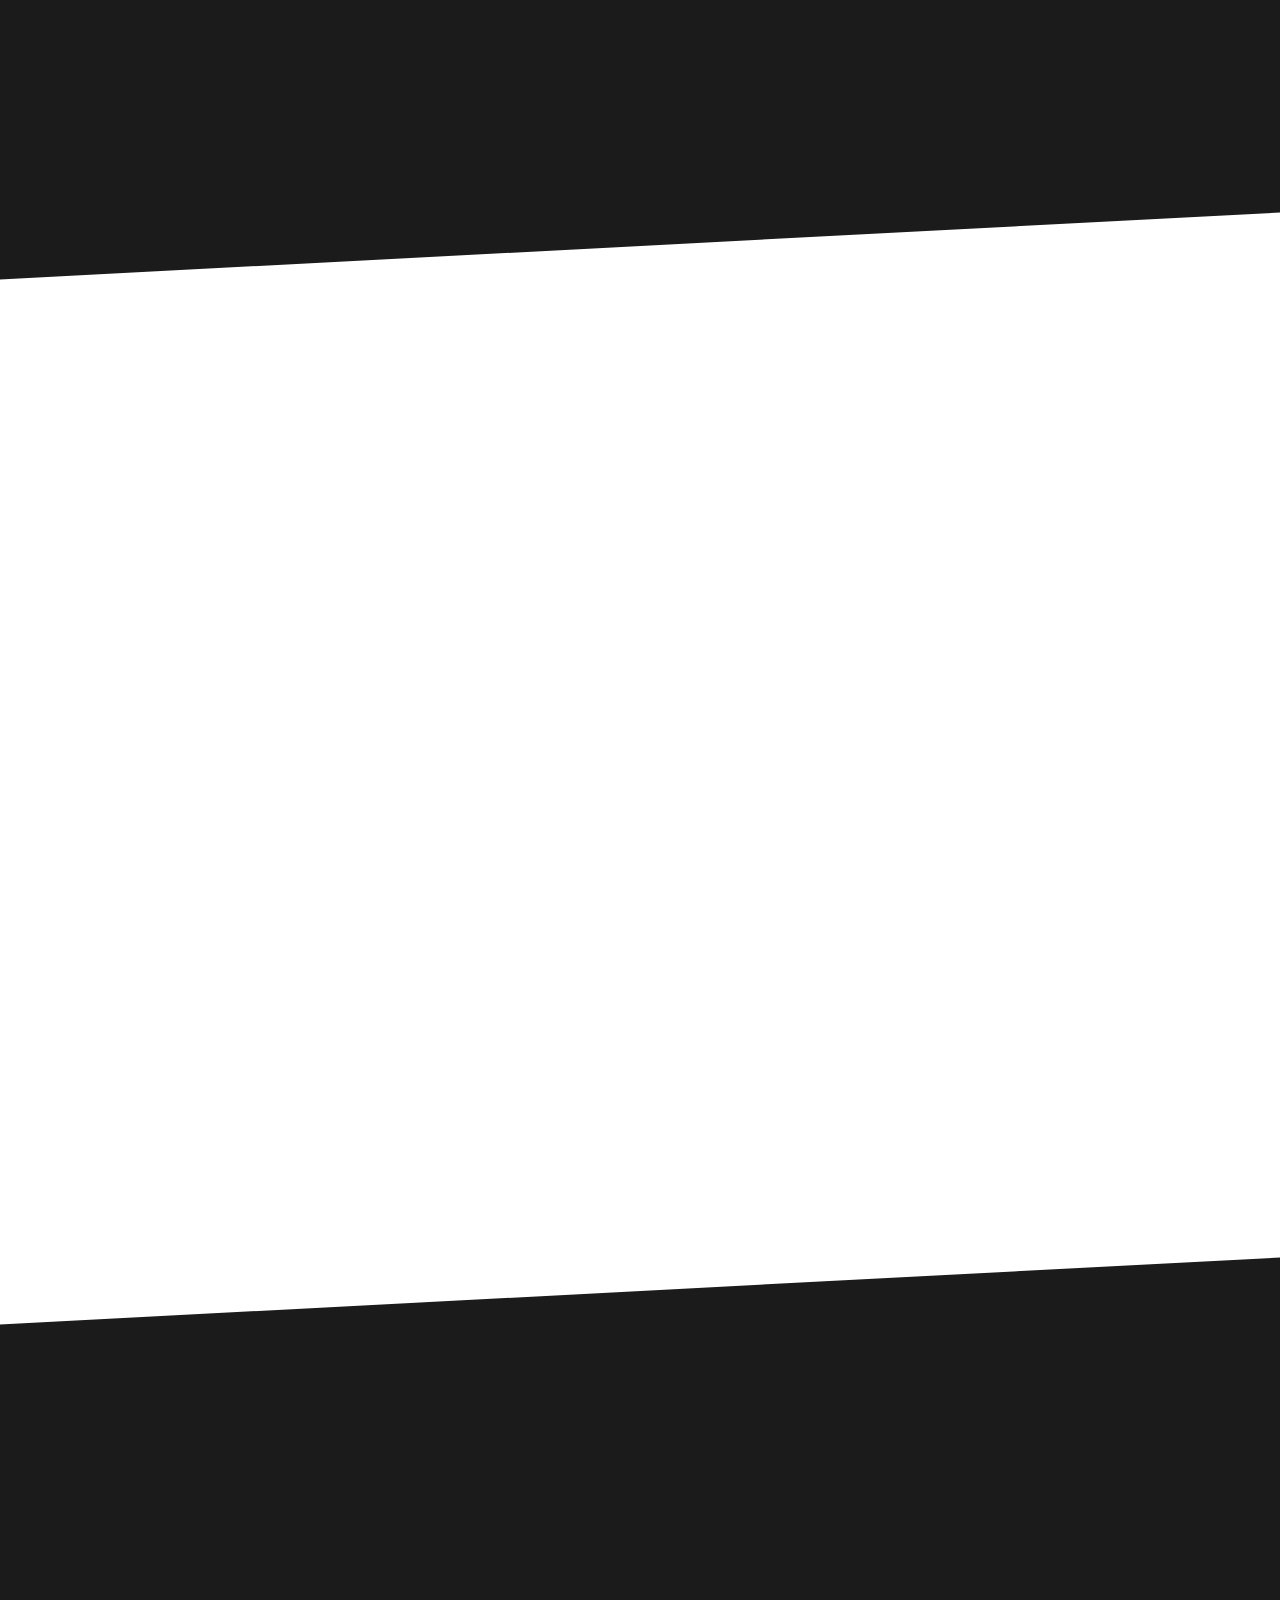
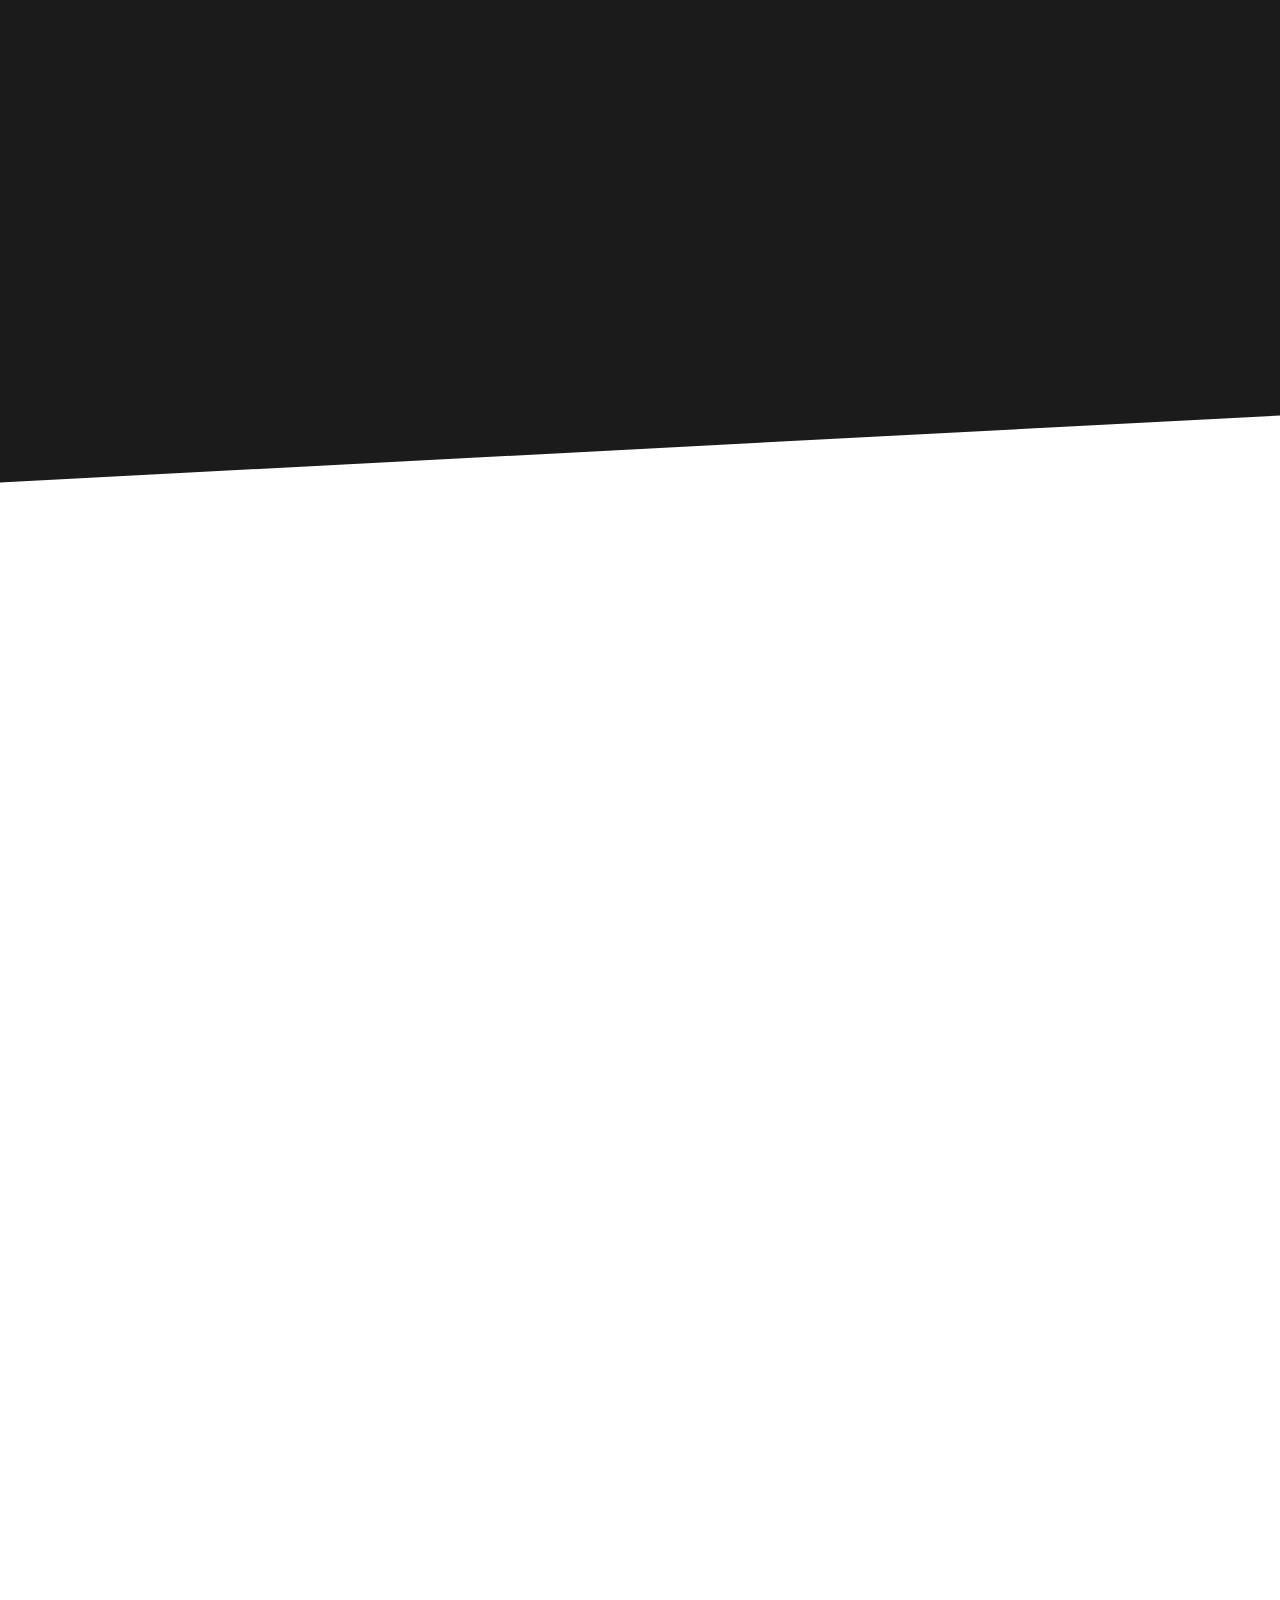
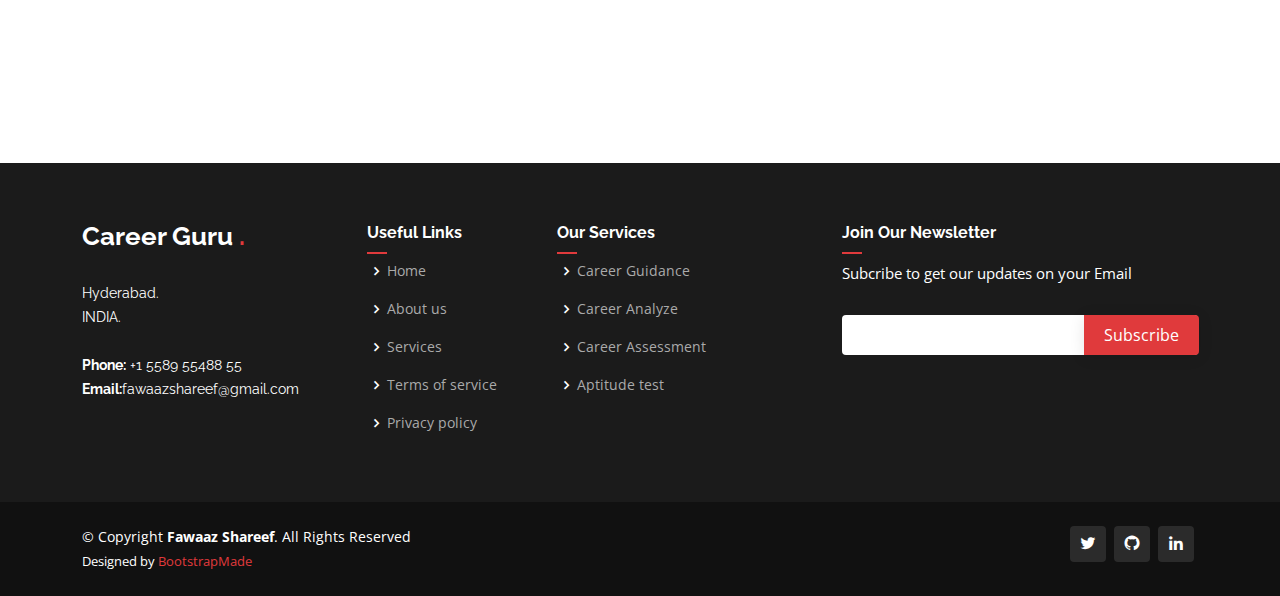
==== commit f0764b51: "DASD" ====
--- a/index.html
+++ b/index.html
@@ -731,8 +731,9 @@
         <div class="container">
           <div class="row">
             <div class="col-lg-3 col-md-6 footer-contact">
-              <h3>Presento<span>.</span></h3>
+              <h3>Career Guru <span>.</span></h3>
               <p>
+                <br>
                 Hyderabad.<br />
                 INDIA.<br /><br />
                 <strong>Phone:</strong> +1 5589 55488 55<br />
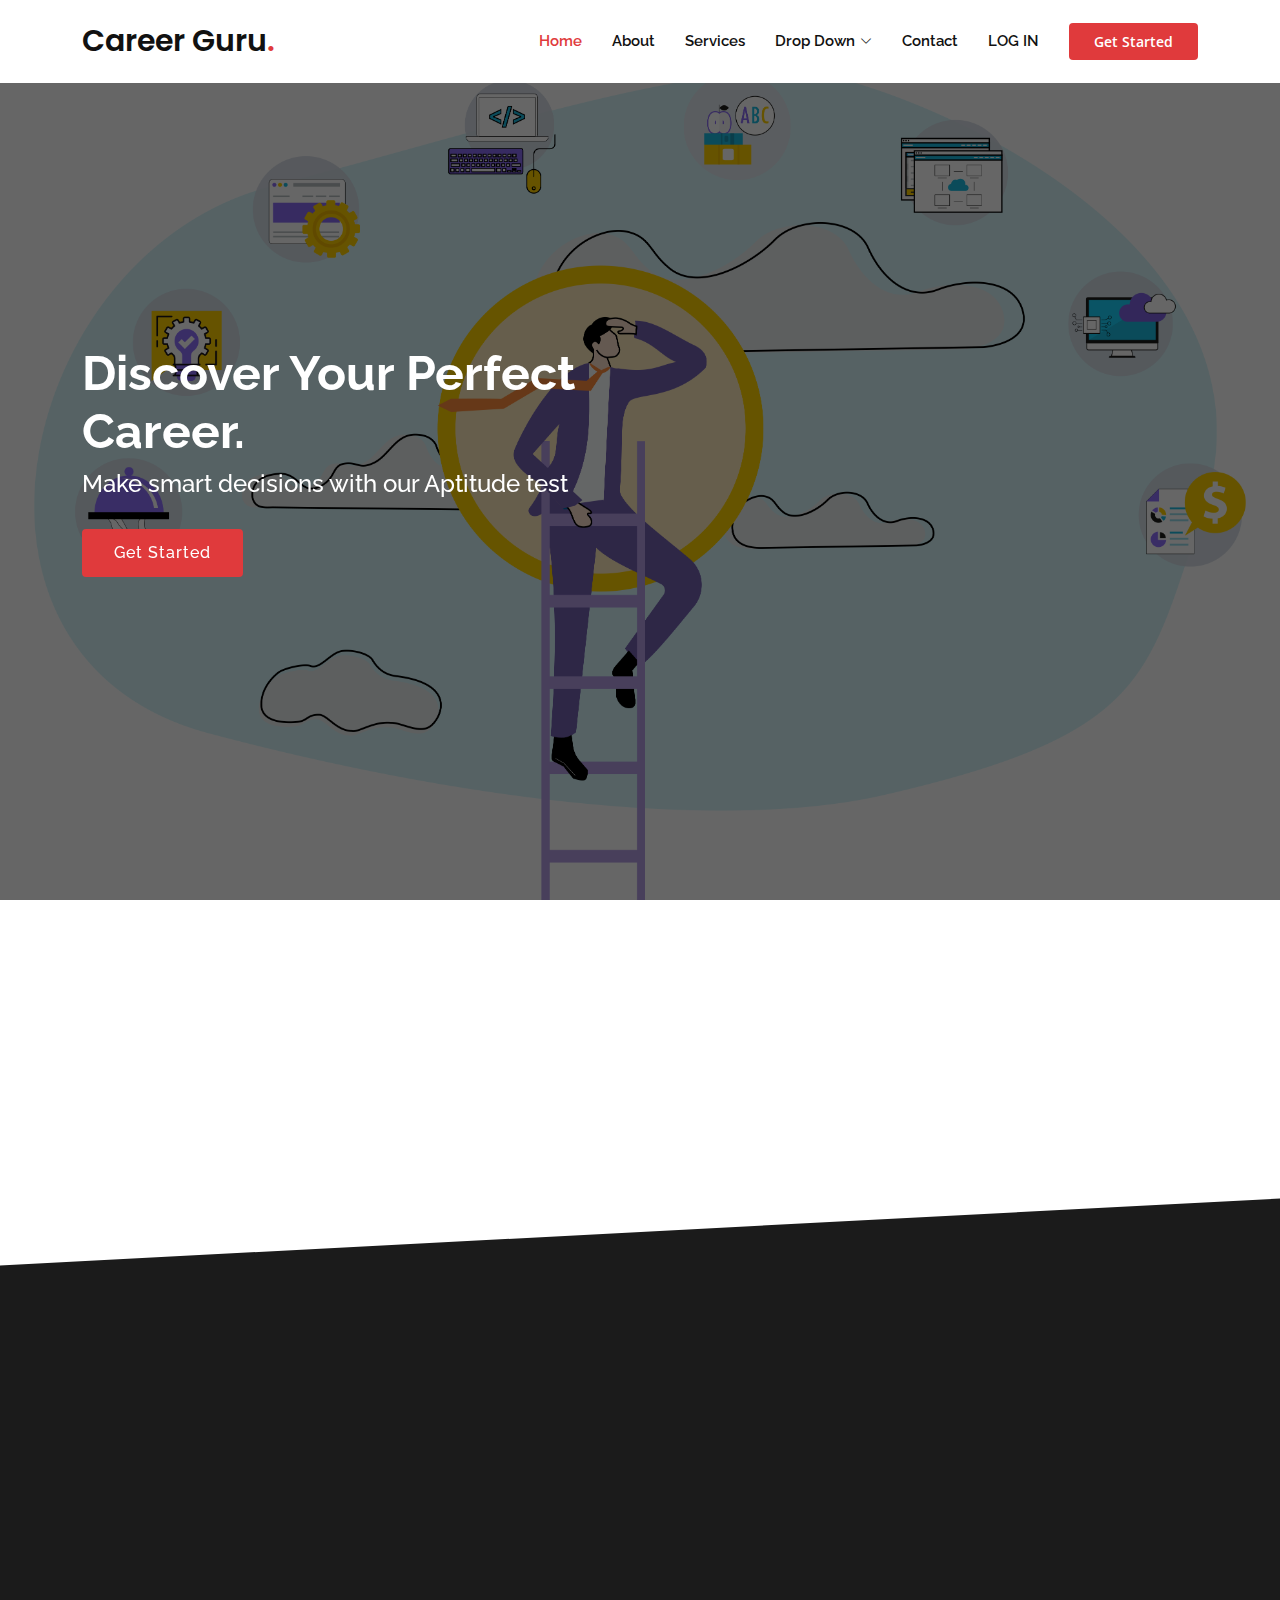
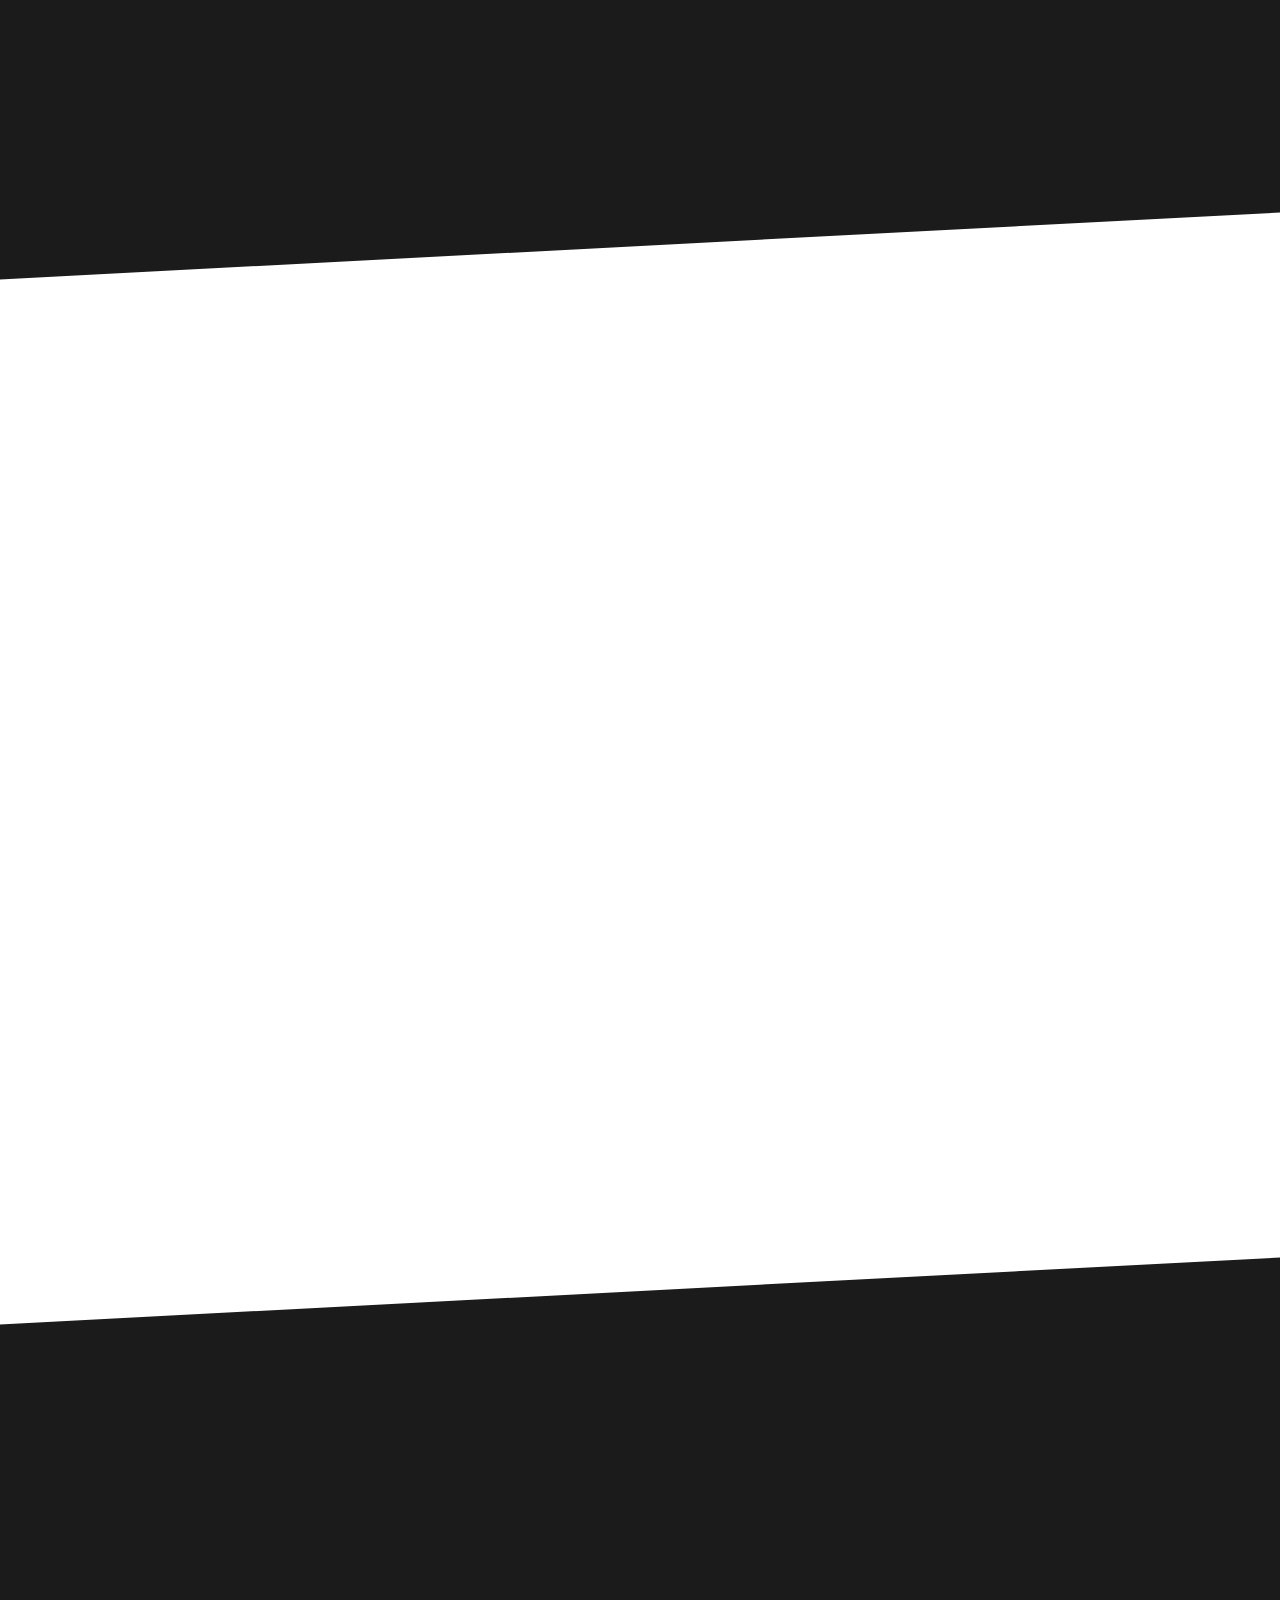
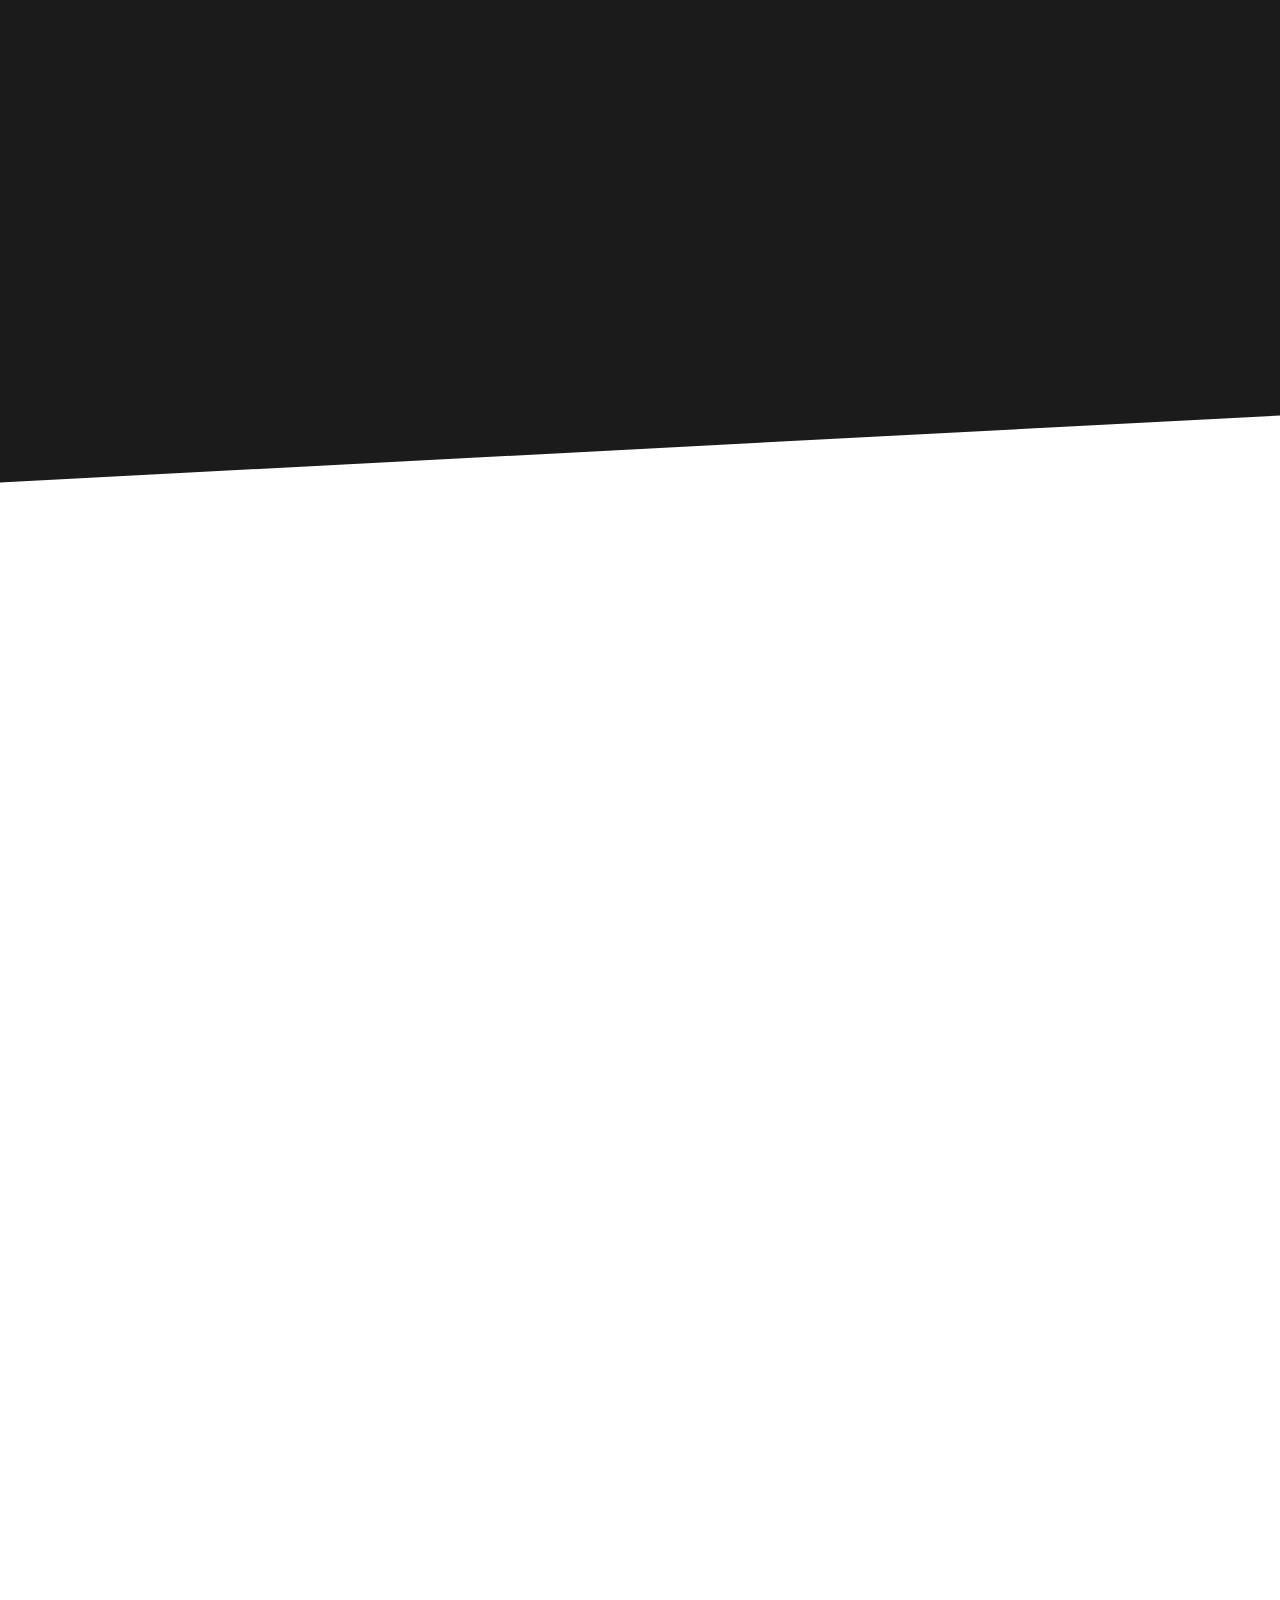
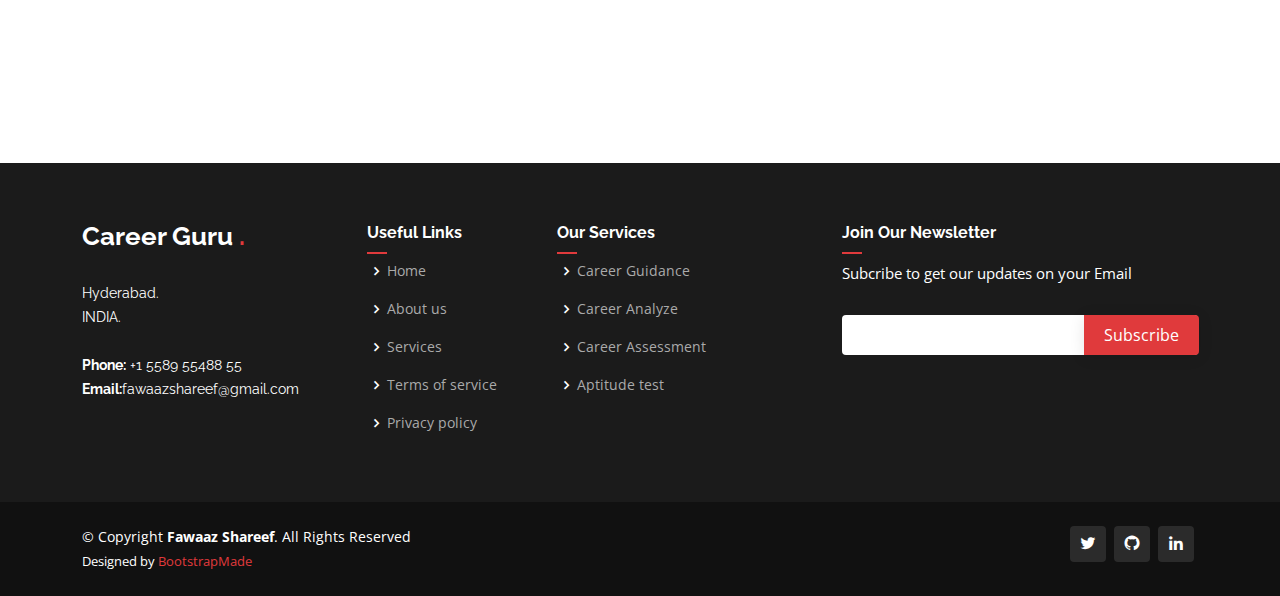
==== commit fa1b0605: "dasd" ====
--- a/index.html
+++ b/index.html
@@ -63,7 +63,6 @@
             <li><a class="nav-link scrollto active" href="#hero">Home</a></li>
             <li><a class="nav-link scrollto" href="#about">About</a></li>
             <li><a class="nav-link scrollto" href="#services">Services</a></li>
-            <li><a href="blog.html">Blog</a></li>
             <li class="dropdown">
               <a href="#"
                 ><span>Drop Down</span> <i class="bi bi-chevron-down"></i
@@ -89,6 +88,7 @@
               </ul>
             </li>
             <li><a class="nav-link scrollto" href="#contact">Contact</a></li>
+            <li><a href="login.html">LOG IN</a></li>
           </ul>
           <i class="bi bi-list mobile-nav-toggle"></i>
         </nav>
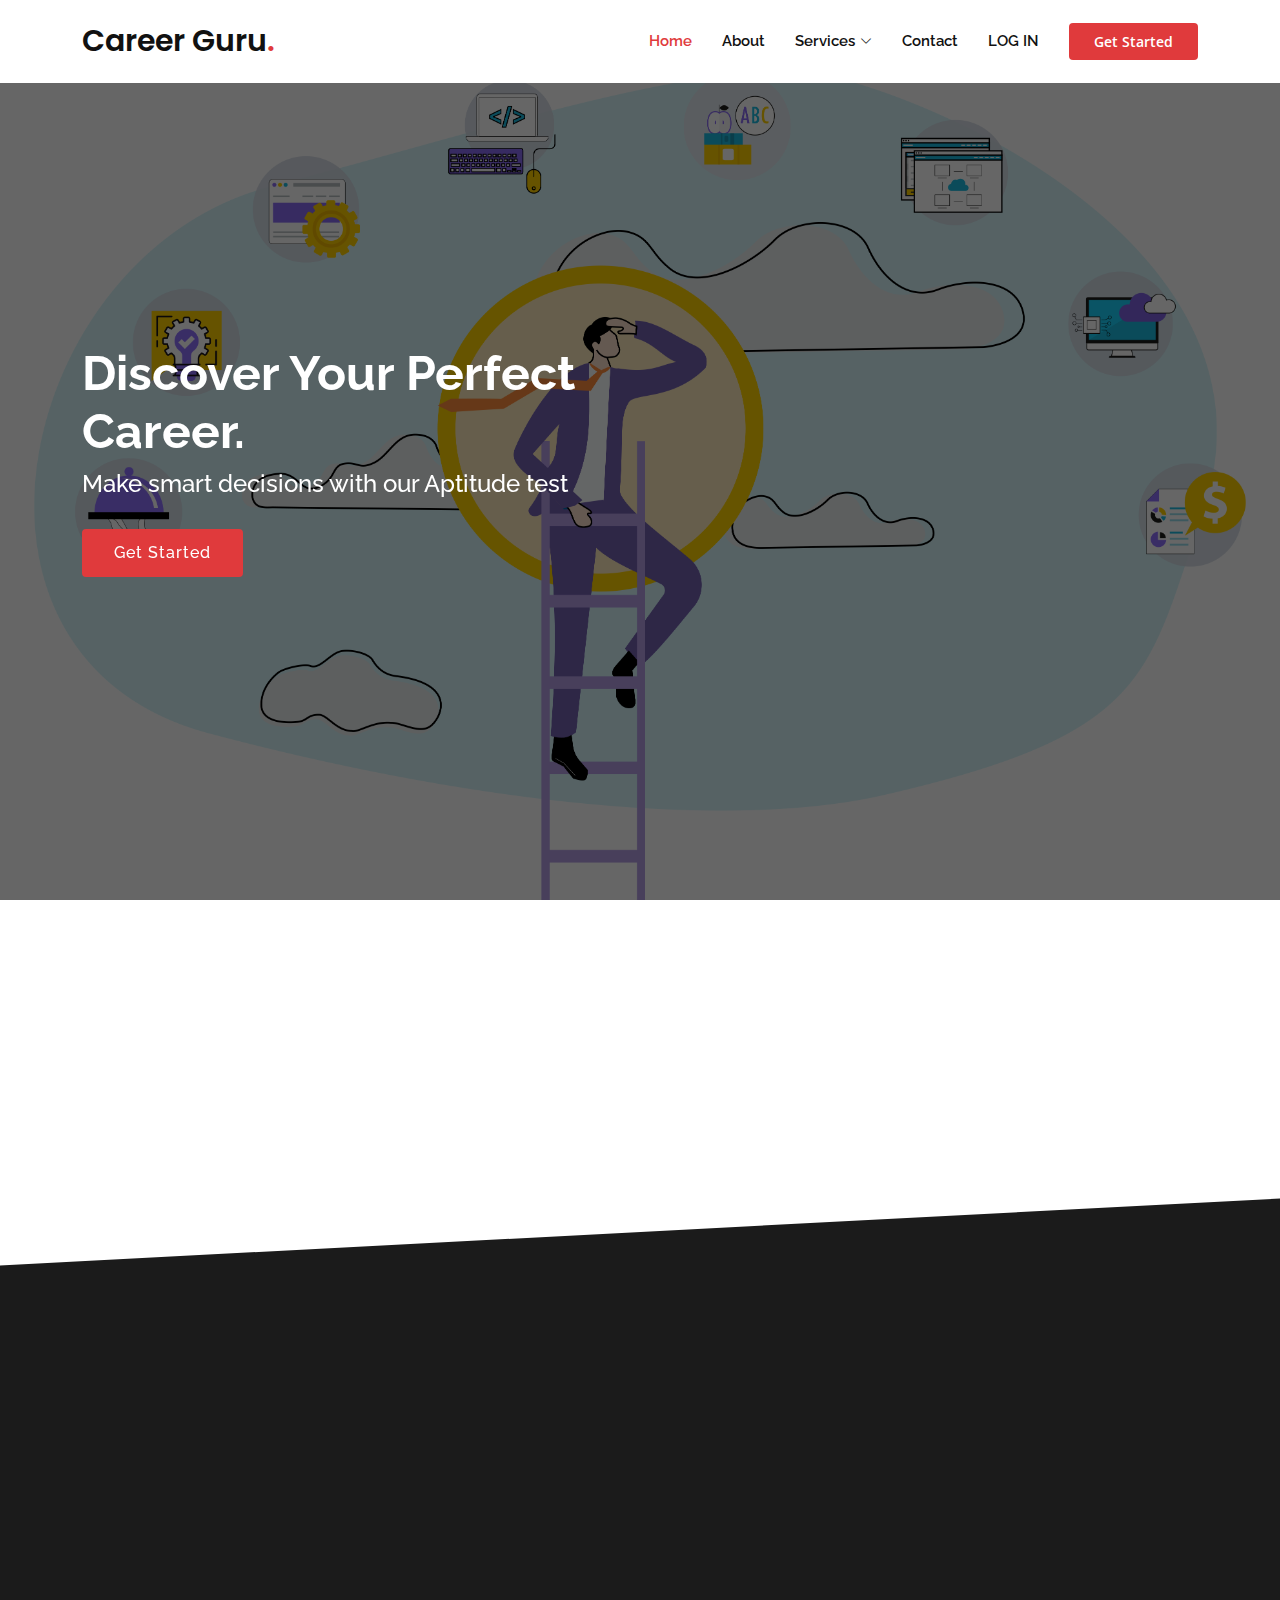
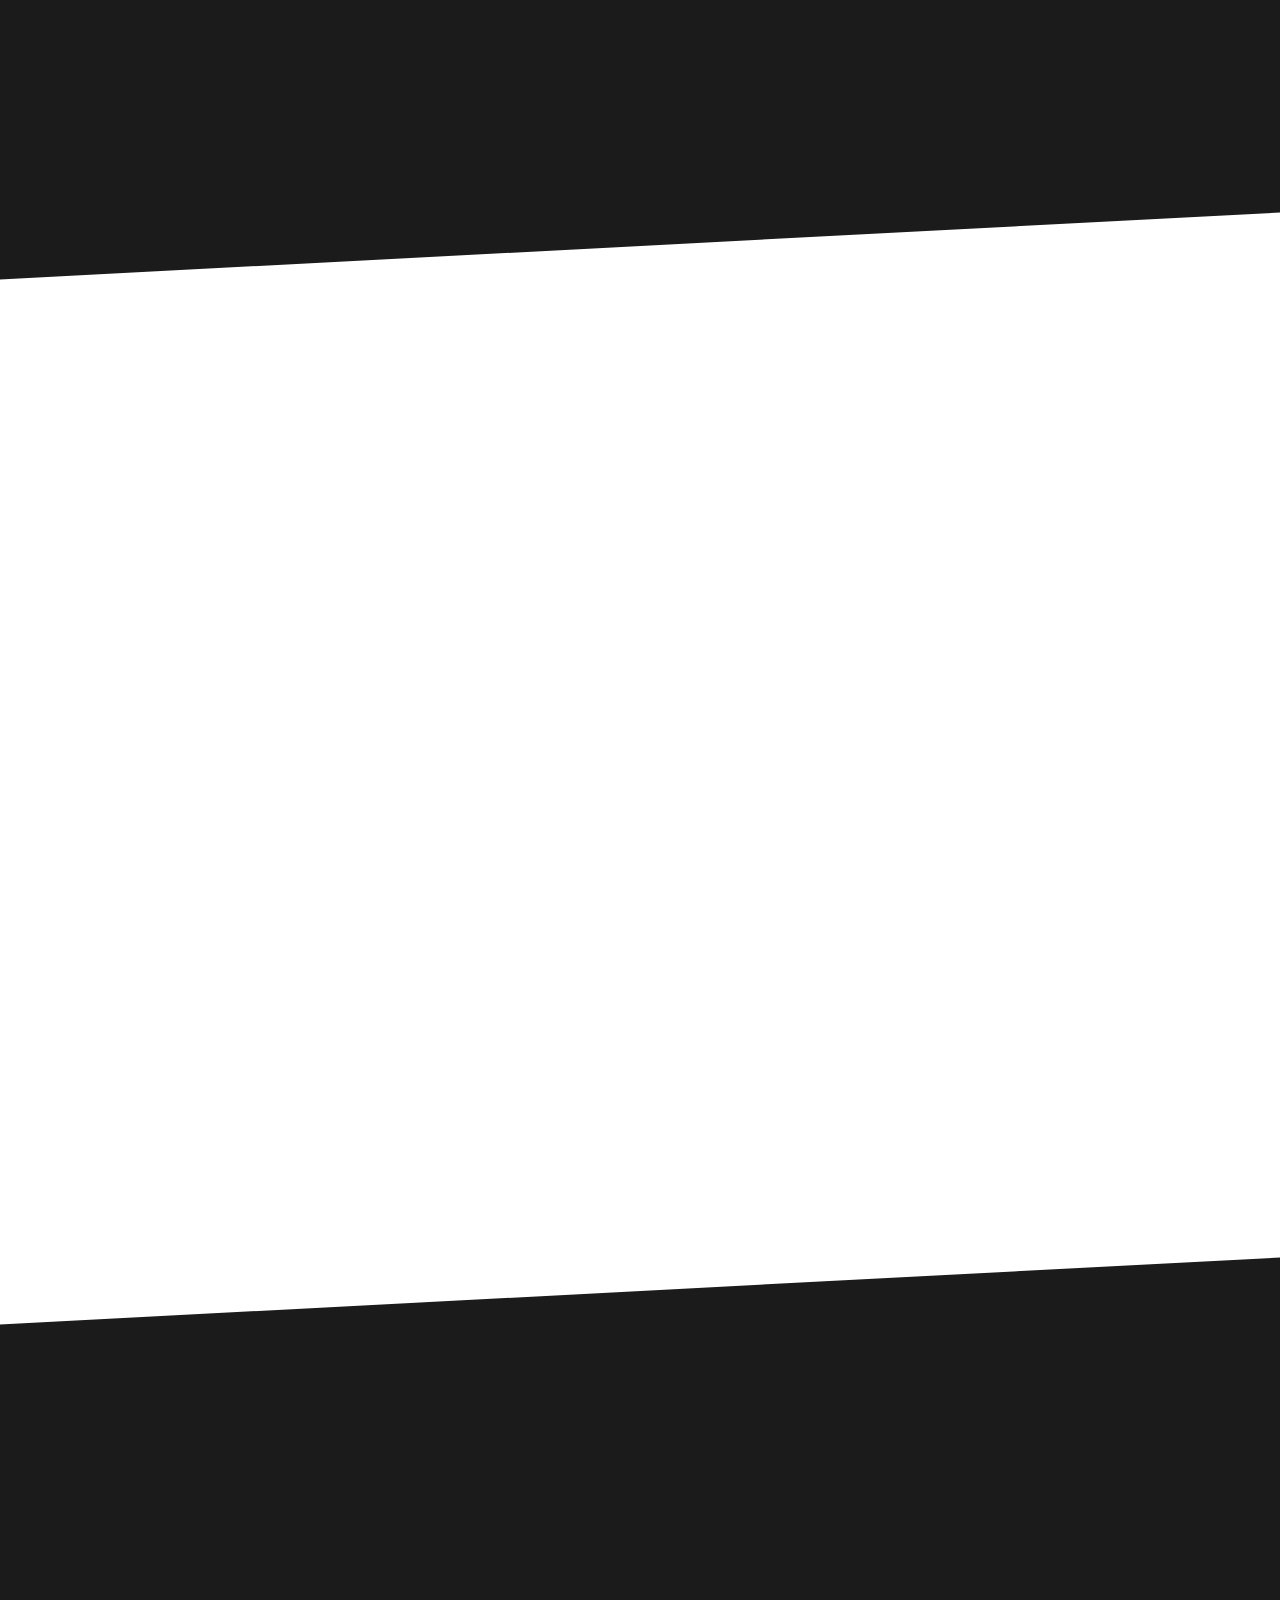
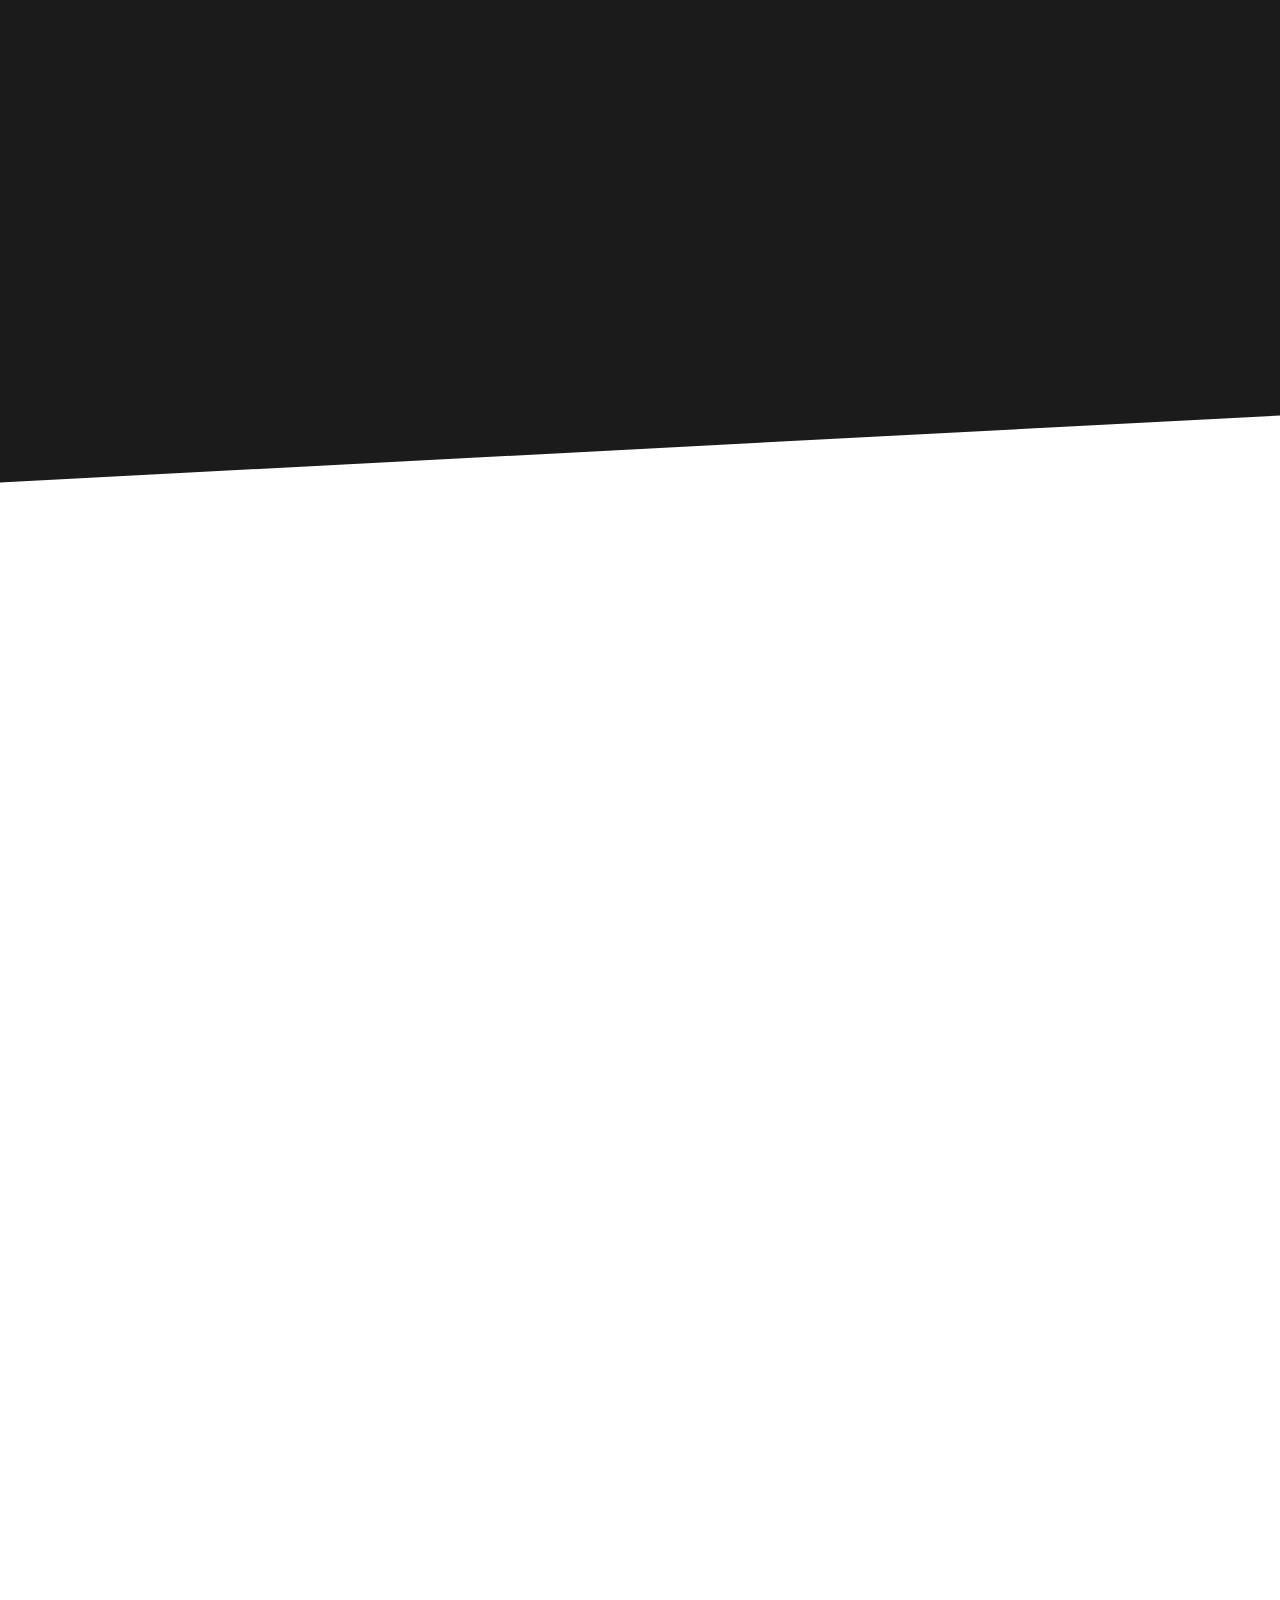
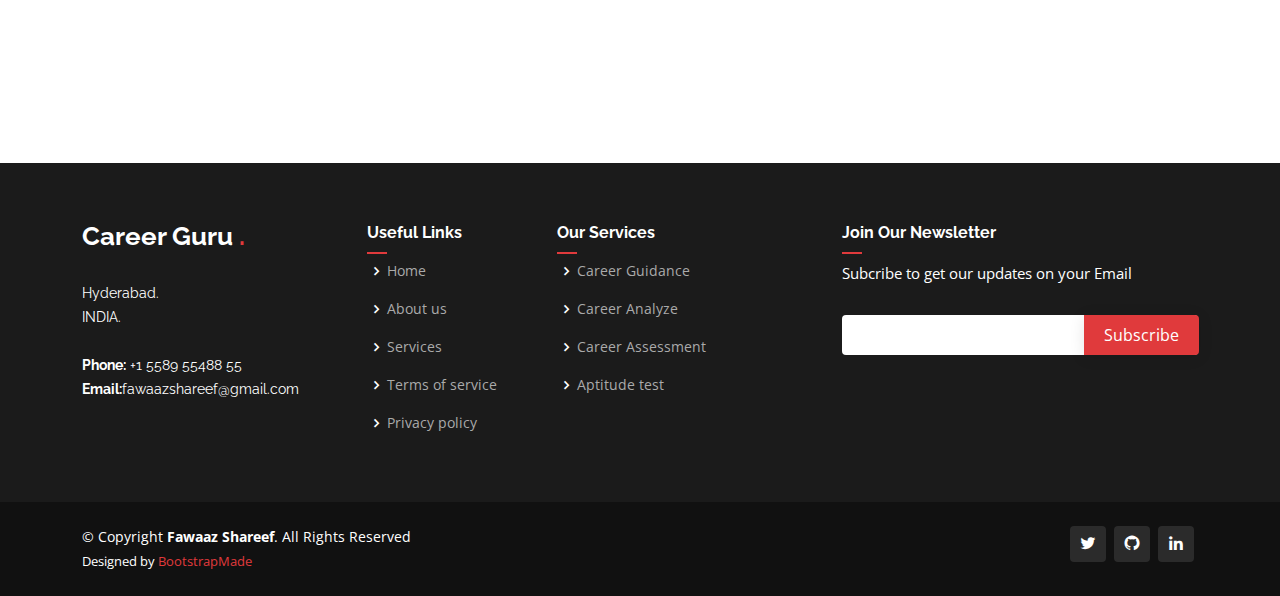
==== commit b2809050: "hey" ====
--- a/index.html
+++ b/index.html
@@ -62,33 +62,19 @@
           <ul>
             <li><a class="nav-link scrollto active" href="#hero">Home</a></li>
             <li><a class="nav-link scrollto" href="#about">About</a></li>
-            <li><a class="nav-link scrollto" href="#services">Services</a></li>
             <li class="dropdown">
               <a href="#"
-                ><span>Drop Down</span> <i class="bi bi-chevron-down"></i
+                ><span>Services</span> <i class="bi bi-chevron-down"></i
               ></a>
               <ul>
-                <li><a href="#">Drop Down 1</a></li>
-                <li class="dropdown">
-                  <a href="#"
-                    ><span>Deep Drop Down</span>
-                    <i class="bi bi-chevron-right"></i
-                  ></a>
-                  <ul>
-                    <li><a href="#">Deep Drop Down 1</a></li>
-                    <li><a href="#">Deep Drop Down 2</a></li>
-                    <li><a href="#">Deep Drop Down 3</a></li>
-                    <li><a href="#">Deep Drop Down 4</a></li>
-                    <li><a href="#">Deep Drop Down 5</a></li>
-                  </ul>
-                </li>
-                <li><a href="#">Drop Down 2</a></li>
-                <li><a href="#">Drop Down 3</a></li>
-                <li><a href="#">Drop Down 4</a></li>
+                <li><a href="#">Career Guidance</a></li>
+                <li><a href="#"> Career Analyze</a></li>
+                <li><a href="#"> Career Assessment</a></li>
+                <li><a href="#">Aptitude test</a></li>
               </ul>
             </li>
             <li><a class="nav-link scrollto" href="#contact">Contact</a></li>
-            <li><a href="login.html">LOG IN</a></li>
+            <li><a class="login" href="login.html">LOG IN</a></li>
           </ul>
           <i class="bi bi-list mobile-nav-toggle"></i>
         </nav>
--- a/assets/css/style.css
+++ b/assets/css/style.css
@@ -130,6 +130,7 @@
   background: #111111;
   color: #fff;
 }
+
 
 @media (max-width: 992px) {
   .get-started-btn {
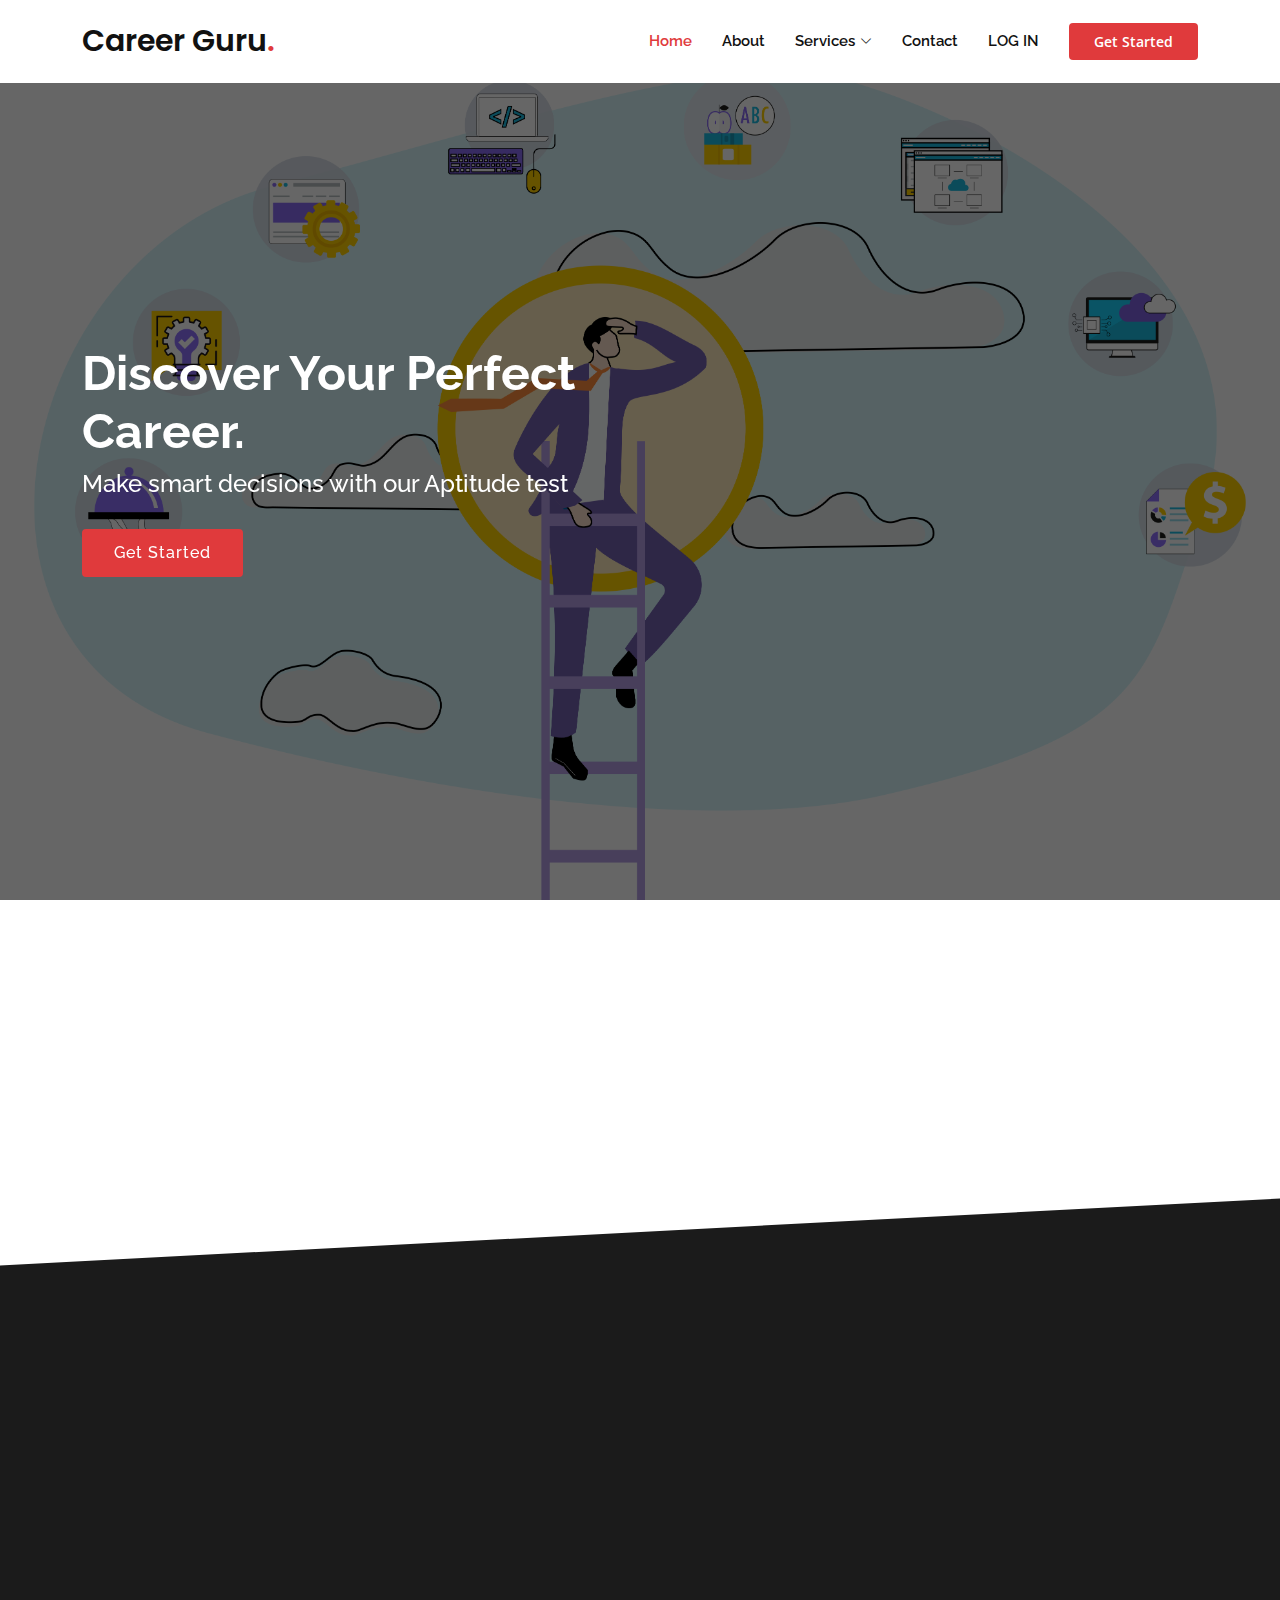
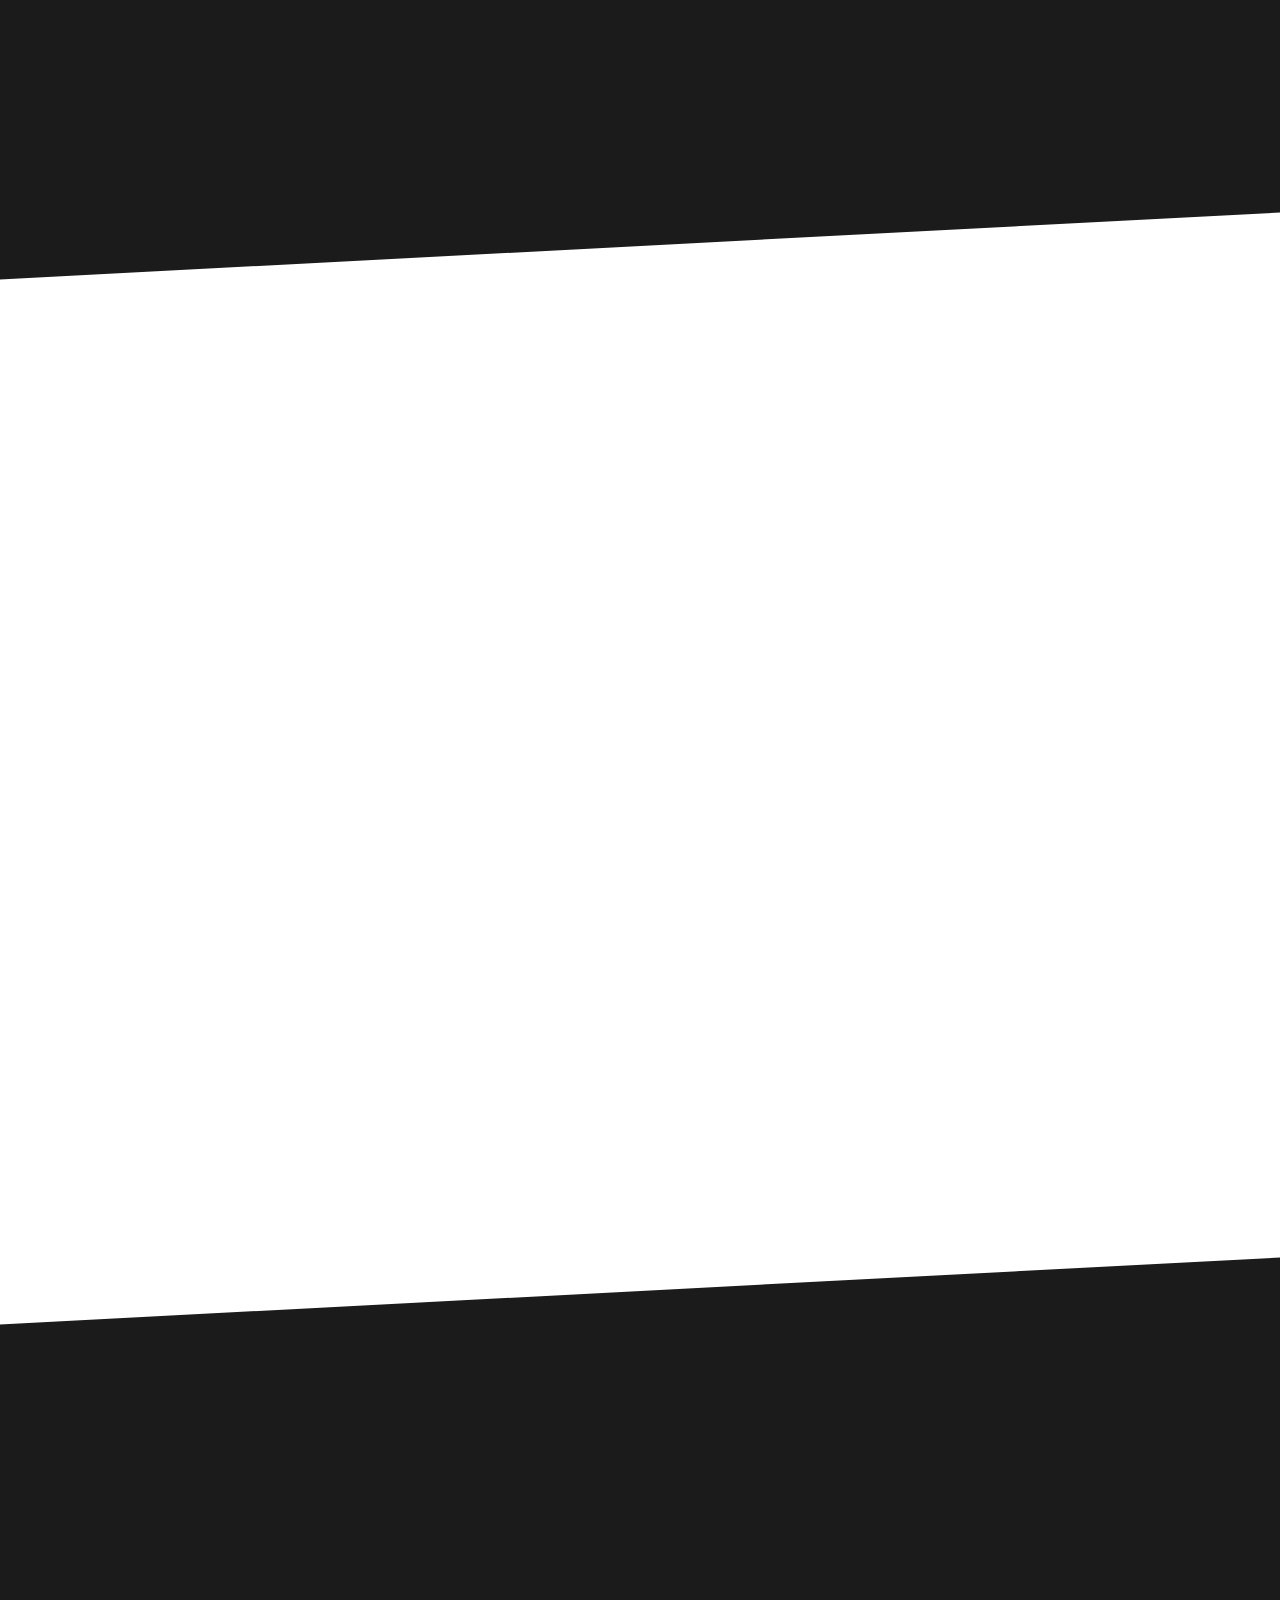
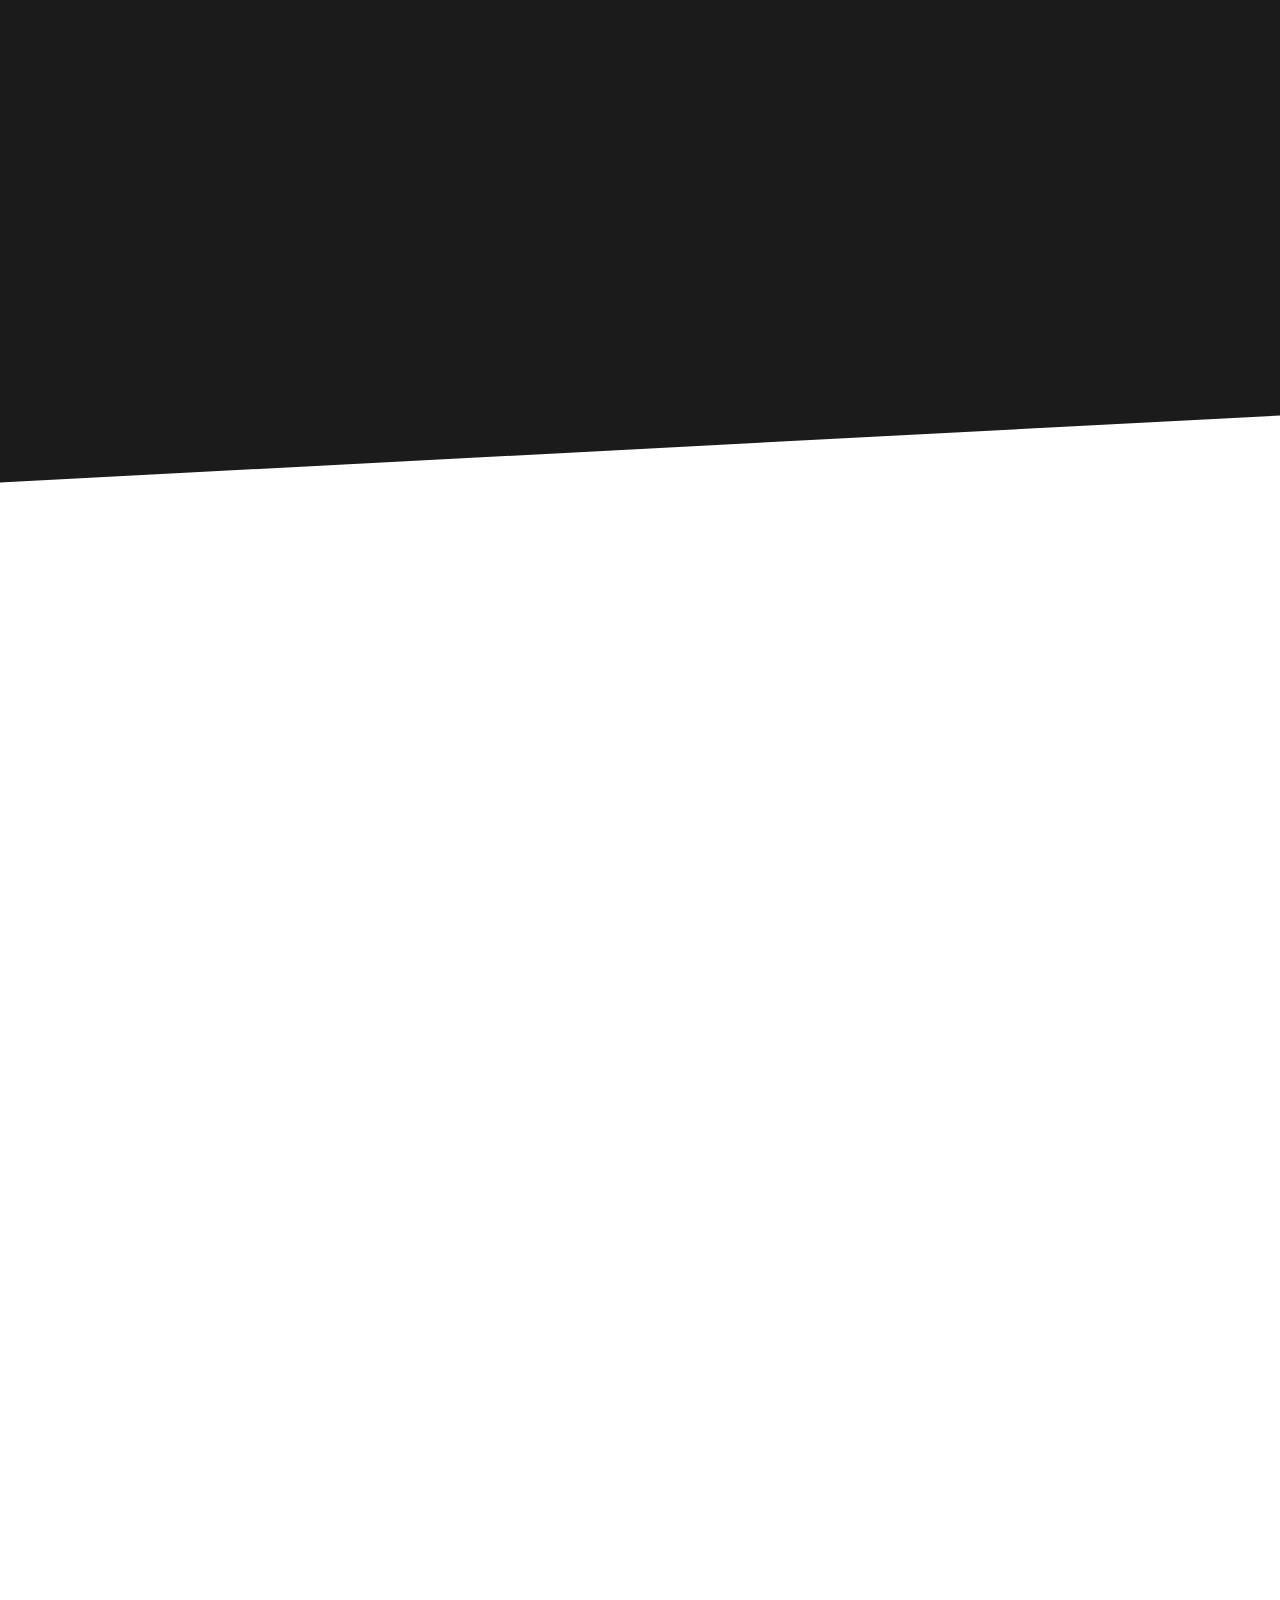
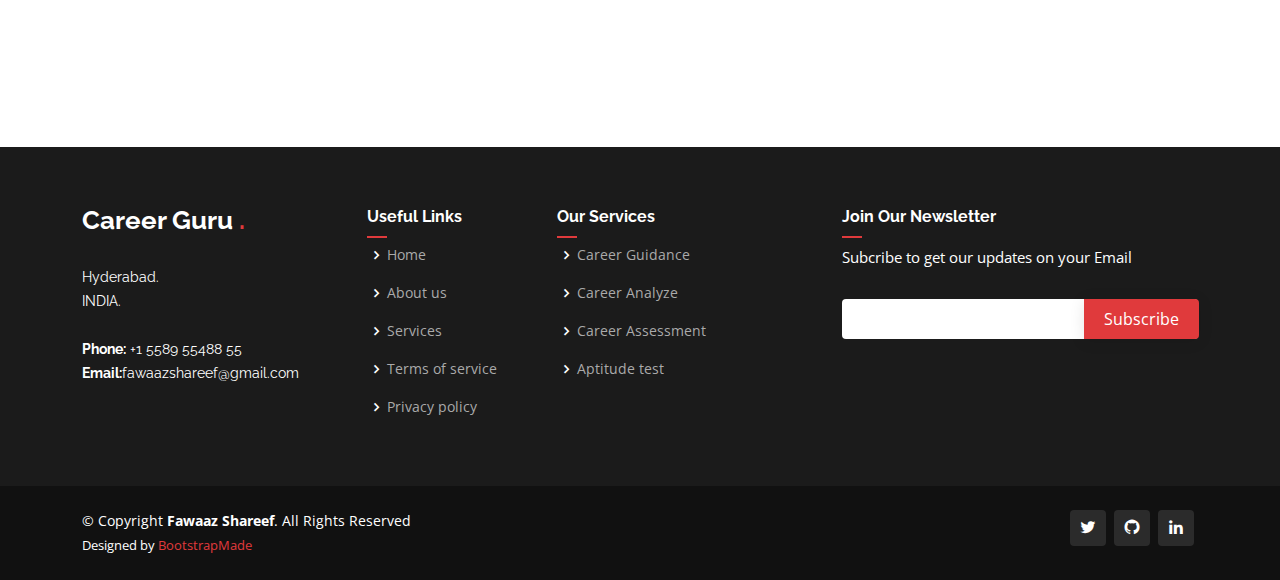
==== commit 56ba9442: "update" ====
--- a/index.html
+++ b/index.html
@@ -638,7 +638,7 @@
                   <div class="info-box mt-4">
                     <i class="bx bx-phone-call"></i>
                     <h3>Call Us</h3>
-                    <p>+1 5589 55488 55<br />+1 6678 254445 41</p>
+                    <p>9100223017<br /></p>
                   </div>
                 </div>
               </div>
